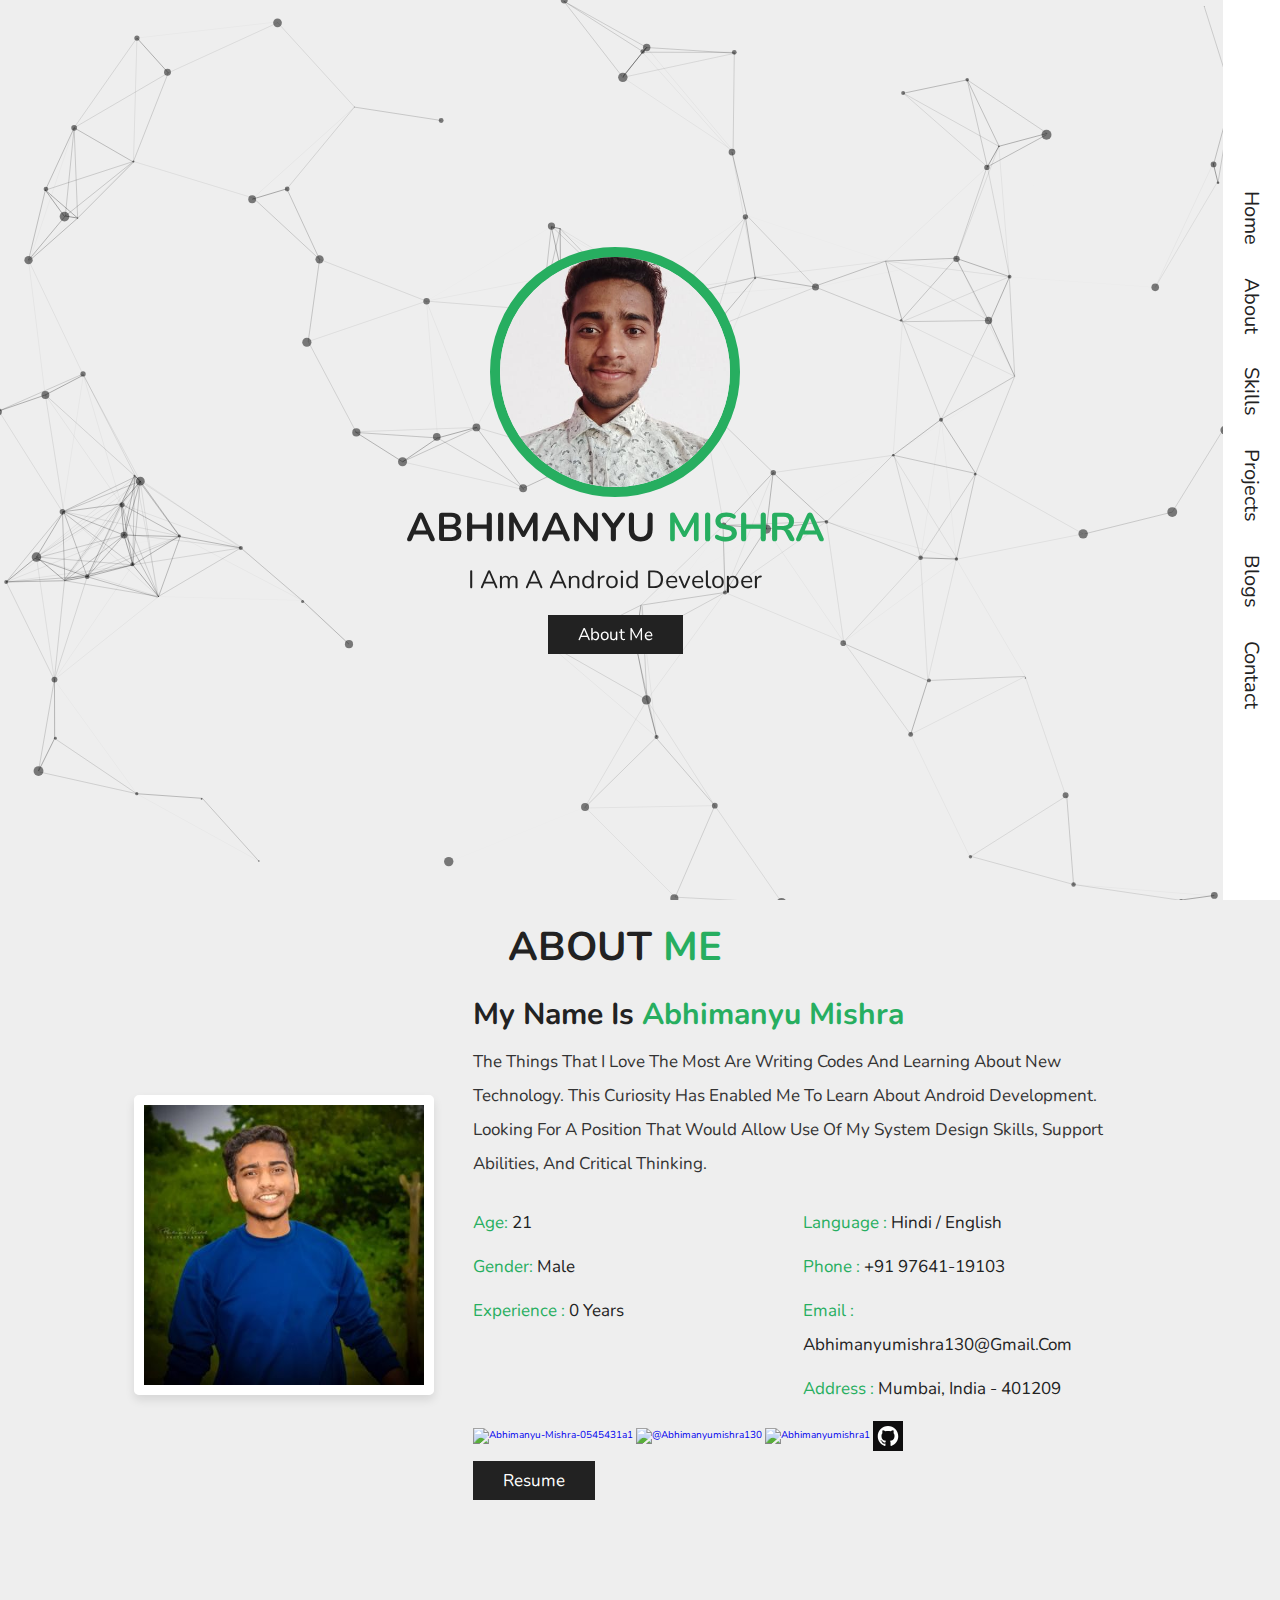
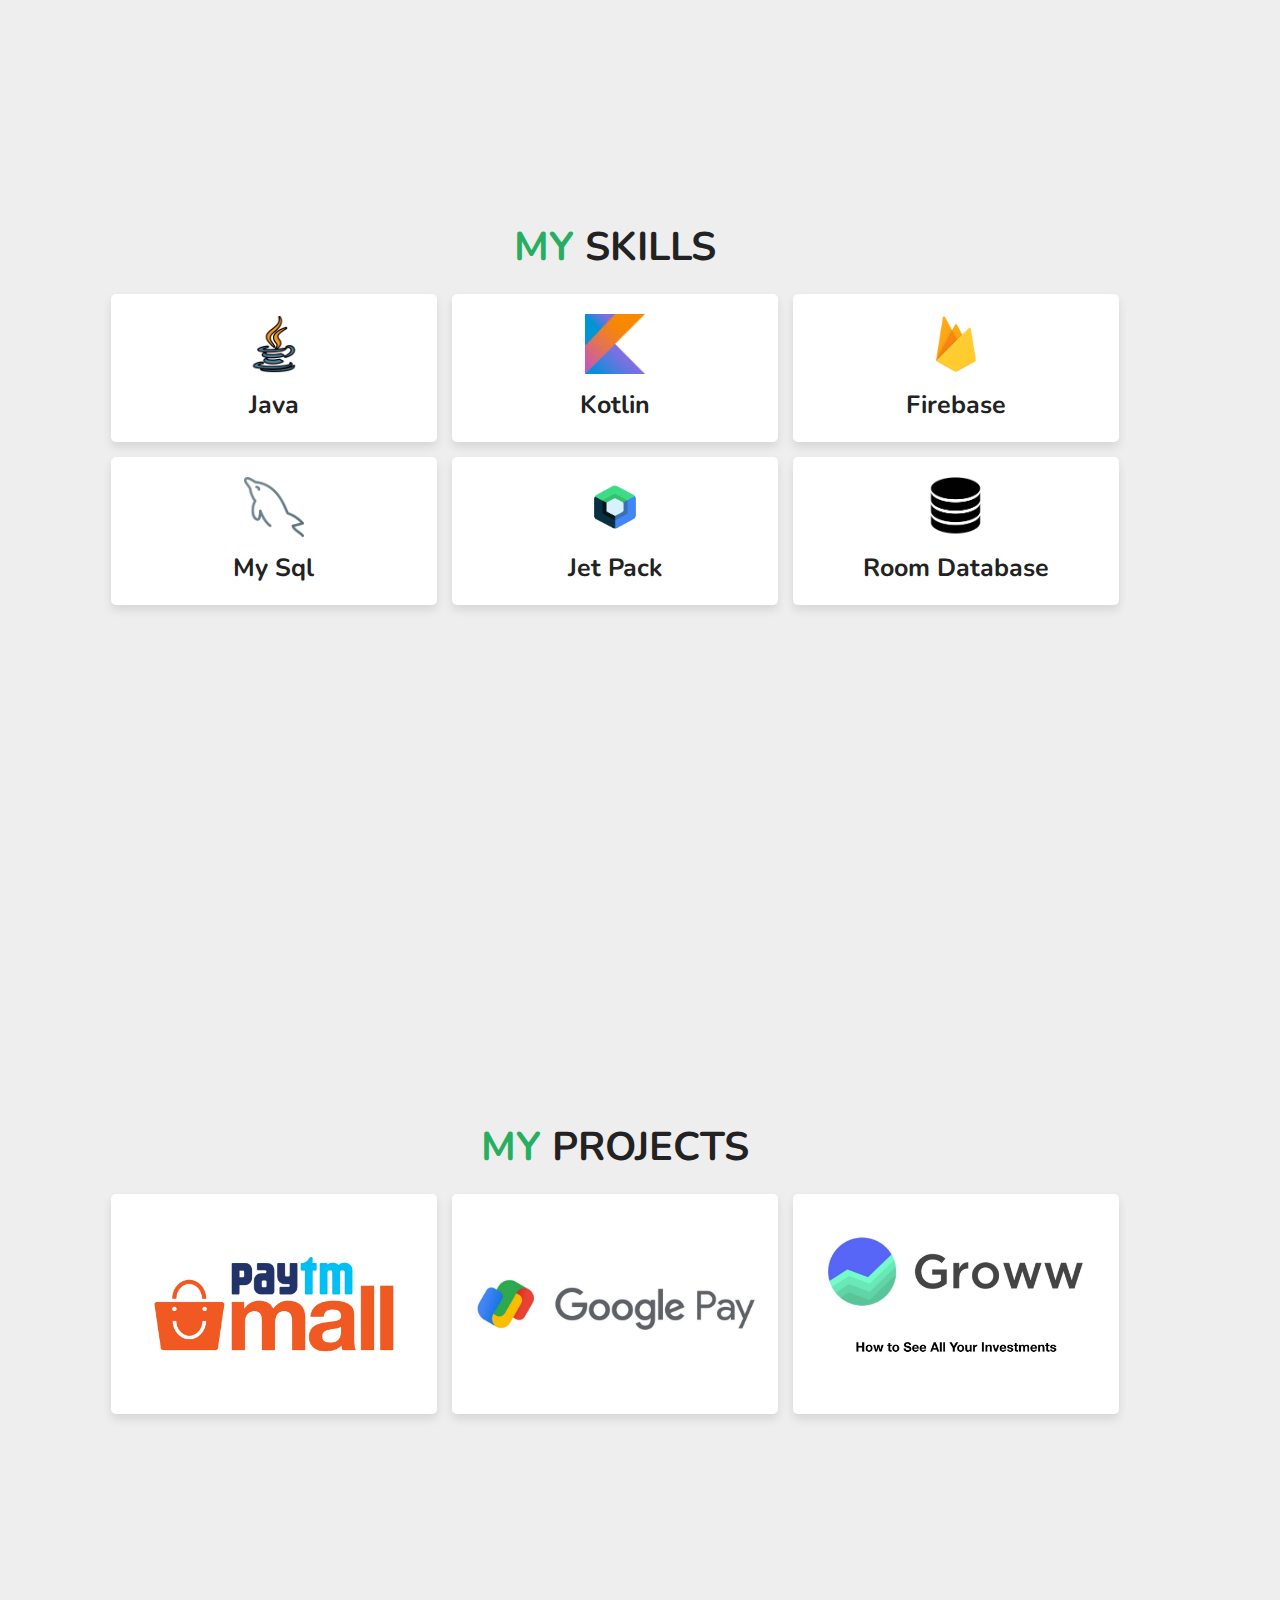
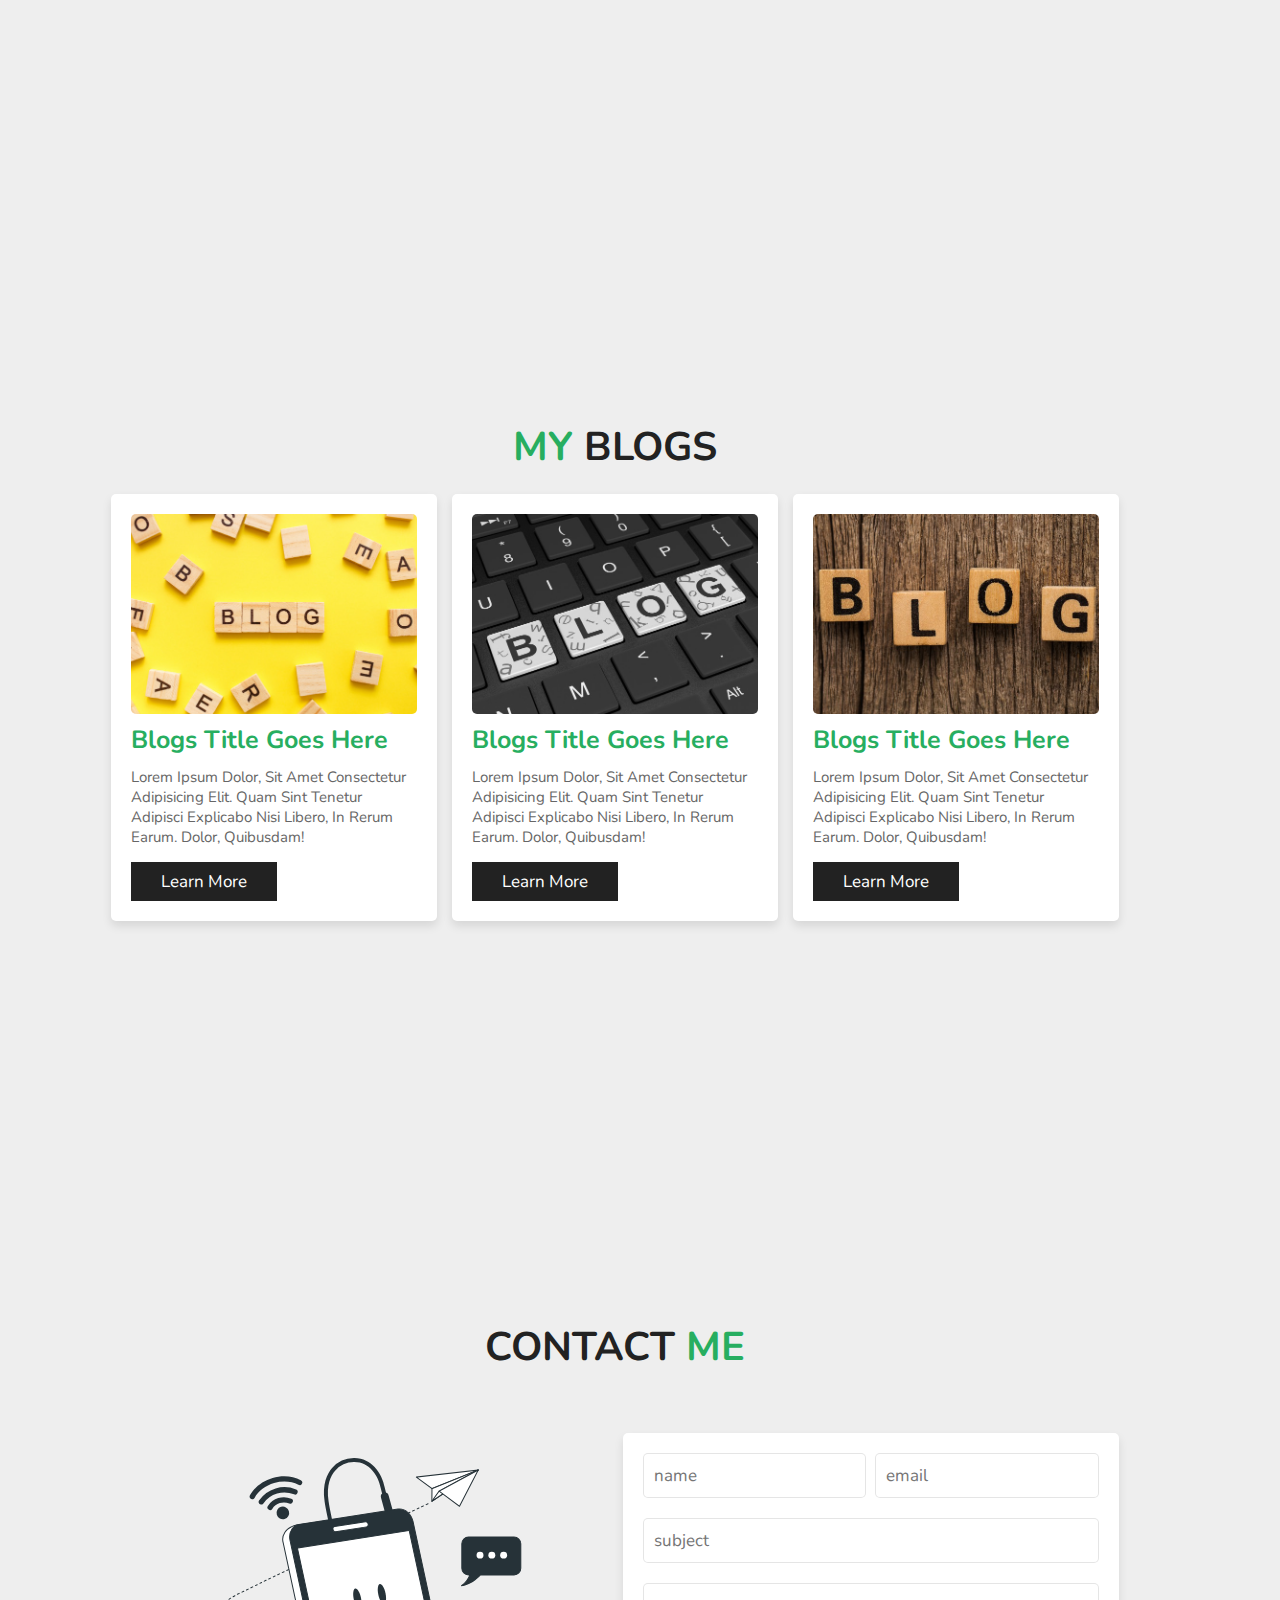
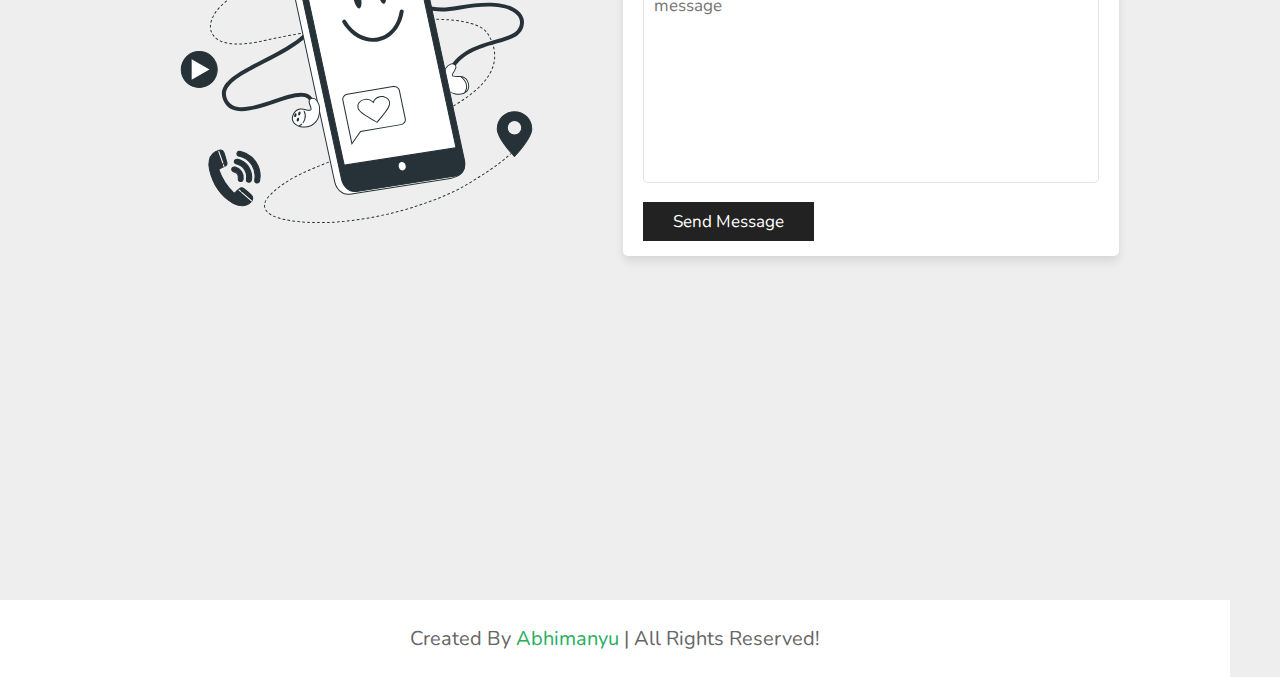
==== index.html @ cfa94b51 "portfolio" ====
<!DOCTYPE html>
<html lang="en">
<head>
    <meta charset="UTF-8">
    <meta http-equiv="X-UA-Compatible" content="IE=edge">
    <meta name="viewport" content="width=device-width, initial-scale=1.0">
    <title>Abhimanyu Portfolio</title>

    <!-- font awesome cdn link  -->
    <link rel="stylesheet" href="https://cdnjs.cloudflare.com/ajax/libs/font-awesome/5.15.3/css/all.min.css">

    <!-- custom css file link  -->
    <link rel="stylesheet" href="style.css">

</head>
<body>

<!-- header section starts  -->

<header>

    <div id="menu-bars" class="fas fa-bars"></div>

    <nav class="navbar">
        <a href="#home">home</a>
        <a href="#about">about</a>
        <a href="#services">Skills</a>
        <a href="#portfolio">Projects</a>
        <a href="#blogs">blogs</a>
        <a href="#contact">contact</a>
    </nav>

</header>

<!-- header section ends -->

<!-- home section starts  -->

<section class="home" id="home">

    <div id="particles-js"></div>

    <div class="content">
        <img class="tilt" src="images/home-pic.png" alt="">
        <h3> Abhimanyu <span>Mishra</span> </h3>
        <p> i am a <span class="typing-text"> Android developer </span></p>
        <a href="#about" class="btn">about me</a>
    </div>
</section>


<!-- home section ends -->

<!-- about section starts  -->

<section class="about" id="about">

    <h1 class="heading"> about <span>me</span> </h1>

    <div class="row">

        <div class="image">
            <img class="tilt" src="images/about-pic.jpg" alt="">
        </div>

        <div class="content">
            <h3> my name is <span> Abhimanyu Mishra </span> </h3>
            <p class="info">The things that I love the most are writing codes and learning about new technology. This curiosity has enabled me to learn about  Android development. Looking for a position that would allow use of my system design skills, support abilities, and critical thinking.</p>
            <div class="box-container">
                <div class="box">
                    <p> <span> age: </span> 21 </p>
                    <p> <span> gender: </span> male </p>
                    <p> <span> experience  : </span> 0 years </p>
<!--                    <p> <span> freelance : </span> available </p>-->
                </div>
                <div class="box">
                    <p> <span> language : </span> hindi / english </p>
                    <p> <span> phone : </span> +91 97641-19103 </p>
                    <p> <span> email : </span> abhimanyumishra130@gmail.com </p>
                    <p> <span> address : </span> mumbai, india - 401209 </p>
                </div>
            </div>
            <div>
                <p class="box1" >
                    <a href="https://linkedin.com/in/abhimanyu-mishra-0545431a1" target="_blank"><img align="center" src="https://cdn.jsdelivr.net/npm/simple-icons@3.0.1/icons/linkedin.svg" alt="abhimanyu-mishra-0545431a1" height="30" width="40" /></a>
                    <a href="https://medium.com/@abhimanyumishra130" target="_blank"><img align="center" src="https://cdn.jsdelivr.net/npm/simple-icons@3.0.1/icons/medium.svg" alt="@abhimanyumishra130" height="30" width="40" /></a>
                    <a href="https://www.hackerrank.com/abhimanyumishra1" target="_blank"><img align="center" src="https://img.shields.io/badge/-Hackerrank-2EC866?style=for-the-badge&logo=HackerRank&logoColor=white" alt="abhimanyumishra1" height="30" width="130" /></a>
                    <a href="https://github.com/abhimanyumishra130" target="_blank"><img align="center" src="images/git_hub.svg" alt="abhimanyumishra130" height="30" width="30" /></a>

                </p>
            </div>
            <a href="https://drive.google.com/file/d/1Ak3bJ5wWQa6DeKIKv5elKtomCdgfwp_6/view?usp=sharing" class="btn" target="_blank">resume</a>
        </div>

    </div>

</section>

<!-- about section ends -->

<!-- services section starts  -->

<section class="services" id="services">

    <h1 class="heading"> <span> my </span> skills </h1>

    <div class="box-container">

        <div class="box tilt">
            <img src="images/java.png" height="60" width="60">
            <h3>Java</h3>
        </div>

        <div class="box tilt">
            <img src="images/kotlin.png" height="60" width="60">
            <h3>kotlin</h3>
        </div>

        <div class="box tilt">
            <img src="images/fire_base.png" height="60" width="60">
            <h3>firebase</h3>
        </div>

        <div class="box tilt">
            <img src="images/mysql.png" height="60" width="60">
            <h3>my sql</h3>
        </div>

        <div class="box tilt">
            <img src="images/jet_pack.png" height="60" width="60">
            <h3>jet pack</h3>
        </div>
        <div class="box tilt">
            <img src="images/room.png" height="60" width="60">
            <h3>Room database</h3>
        </div>
    </div>

</section>

<!-- services section ends -->

<!-- portfolio section starts  -->

<section class="portfolio" id="portfolio">

    <h1 class="heading"> <span> my </span> projects </h1>

    <div class="box-container">

        <div class="box tilt">
            <img src="images/paytmmall_logo.jpg" alt="">
            <div class="content">
                <a href="https://github.com/abhimanyumishra130/Paytm-Mall/tree/main" target="_blank" class="btn">learn more</a>
            </div>
        </div>

        <div class="box tilt">
            <img src="images/Gpay_logo.jpg" alt="">
            <div class="content">
                <a href="https://github.com/sainath-AI/GooglePay" target="_blank" class="btn">learn more</a>
            </div>
        </div>

        <div class="box tilt">
            <img src="images/Grow_logo.jpg" alt="">
            <div class="content">
                <a href="https://github.com/chekeAditya/Grow-Application/tree/main" target="_blank" class="btn">learn more</a>
            </div>
        </div>


    </div>

</section>

<!-- portfolio section ends -->

<!-- blogs section starts  -->

<section class="blogs" id="blogs">

    <h1 class="heading"> <span> my </span> blogs </h1>

    <div class="box-container">

        <div class="box tilt">
            <img src="images/blog-img-1.jpg" alt="">
            <h3> blogs title goes here </h3>
            <p>Lorem ipsum dolor, sit amet consectetur adipisicing elit. Quam sint tenetur adipisci explicabo nisi libero, in rerum earum. Dolor, quibusdam!</p>
            <a href="#" class="btn">learn more</a>
        </div>

        <div class="box tilt">
            <img src="images/blog-img-2.jpg" alt="">
            <h3> blogs title goes here </h3>
            <p>Lorem ipsum dolor, sit amet consectetur adipisicing elit. Quam sint tenetur adipisci explicabo nisi libero, in rerum earum. Dolor, quibusdam!</p>
            <a href="#" class="btn">learn more</a>
        </div>

        <div class="box tilt">
            <img src="images/blog-img-3.jpg" alt="">
            <h3> blogs title goes here </h3>
            <p>Lorem ipsum dolor, sit amet consectetur adipisicing elit. Quam sint tenetur adipisci explicabo nisi libero, in rerum earum. Dolor, quibusdam!</p>
            <a href="#" class="btn">Learn more</a>
        </div>

    </div>

</section>

<!-- blogs section ends -->

<!-- contact section starts  -->

<section class="contact" id="contact">

    <h1 class="heading"> contact <span> me </span> </h1>

    <div class="row">

        <div class="image">
            <img class="tilt" src="images/contact-img.svg" alt="">
        </div>

        <form action="https://formspree.io/f/xwkyekak" method="post">

            <div class="inputBox">
                <input type="text" placeholder="name">
                <input type="email" placeholder="email">
            </div>

            <input type="text" placeholder="subject" class="box">

            <textarea placeholder="message" name="" id="" cols="30" rows="10"></textarea>

            <input type="submit" class="btn" value="send message">

        </form>

    </div>

</section>

<!-- contact section ends -->

<!-- footer section  -->

<div class="footer"><p>created by <span>Abhimanyu </span>| all rights reserved!  </p>


</div>














<!-- javascript part  -->

<!-- typed.js link  -->
<script src="https://cdnjs.cloudflare.com/ajax/libs/typed.js/2.0.12/typed.min.js"></script>

<!-- particles.js links  -->
<script src="particles.min.js"></script>
<script src="app.js"></script>

<!-- vanilla-tilt.js link  -->
<script src="https://cdnjs.cloudflare.com/ajax/libs/vanilla-tilt/1.7.0/vanilla-tilt.min.js"></script>

<script>

let menu = document.querySelector('#menu-bars');
let header = document.querySelector('header');

menu.onclick = () =>{
    menu.classList.toggle('fa-times');
    header.classList.toggle('active');
}

window.onscroll = () =>{
    menu.classList.remove('fa-times');
    header.classList.remove('active');
};

var typed = new Typed('.typing-text', {
    strings : ['Android developer', 'Android developer','Android developer'],
    loop : true,
    typeSpeed : 150
});

VanillaTilt.init(document.querySelectorAll('.tilt'),{
    max:25
});

</script>

</body>
</html>
---- style.css ----
@import url('https://fonts.googleapis.com/css2?family=Nunito:wght@200;300;400;600;700&display=swap');

:root{
    --green:#27ae60;
}

*{
    font-family: 'Nunito', sans-serif;
    margin:0; padding:0;
    box-sizing: border-box;
    outline: none; border:none;
    text-decoration: none;
    text-transform: capitalize;
    transition: all .2s linear;
}

html{
    font-size: 62.5%;
    overflow-x: hidden;
    scroll-behavior: smooth;
}

html::-webkit-scrollbar{
    width:.7rem;
}

html::-webkit-scrollbar-track{
    background:#fff;
}

html::-webkit-scrollbar-thumb{
    background:var(--green);
}

body{
    background:#eee;
    padding-right: 5rem;
}

section{
    padding:2rem 9%;
    min-height: 100vh;
}

.heading{
    text-align: center;
    padding-bottom: 2rem;
    font-size: 4rem;
    text-transform: uppercase;
    color:#222;
}

.heading span{
    text-transform: uppercase;
    color:var(--green);
}

.btn{
    display: inline-block;
    margin-top: 1rem;
    padding:.8rem 3rem;
    background:#222;
    color:#fff;
    font-size: 1.7rem;
    cursor: pointer;
}

.btn:hover{
    background:var(--green);
    letter-spacing: .2rem;
}

header{
    position: fixed;
    top:0; right:0;
    min-height: 100vh;
    display: inline-flex;
    align-items: center;
    justify-content: center;
    background:#fff;
    z-index: 1000;
}

header .navbar{
    writing-mode: vertical-lr;
    padding:1.5rem;
}

header .navbar a{
    padding:1.5rem;
    font-size: 2rem;
    color:#222;
}

header .navbar a:hover{
    color:var(--green);
}

#menu-bars{
    position: fixed;
    z-index: 10000;
    top:1rem; left:1rem;
    padding:1rem 1.5rem;
    border-radius: .5rem;
    color:#fff;
    background: var(--green);
    cursor: pointer;
    font-size: 3rem;
    display: none;
}

.home{
    display: flex;
    align-items: center;
    justify-content: center;
    position: relative;
}

.home #particles-js{
    position: absolute;
    top:0; left:0;
    height:100%;
    width:100%;
}

.home::before{
    content: '';
    position: absolute;
    top:0; left:0;
    height:100%;
    width:100%;
}

.home .content{
    text-align: center;
    position: relative;
    z-index: 1;
}

.home .content img{
    height: 25rem;
    width:25rem;
    border-radius: 50%;
    object-fit: cover;
    border:1rem solid var(--green);
    
}

.home .content h3{
    font-size: 4rem;
    color:#222;
    text-transform: uppercase;
}

.home .content h3 span{
    color:var(--green);
    text-transform: uppercase;
}

.home .content p{
    color:#222;
    font-size: 2.5rem;
    line-height: 2;
}

.about .row{
    display: flex;
    flex-wrap: wrap;
    gap:1.5rem;
    align-items: center;
}

.about .row .image{
    text-align: center;
    flex:1 1 25rem;
}

.about .row .image img{
    width:30rem;
    border-radius: .5rem;
    border:1rem solid #fff;
    box-shadow: 0 .5rem 1rem rgba(0,0,0,.1);
}

.about .row .content{
    flex:1 1 55rem;
}

.about .row .content h3{
    color:#222;
    font-size: 3rem;
}

.about .row .content h3 span{
    color:var(--green);
}

.about .row .content .info{
    color:#333;
    font-size: 1.7rem;
    padding:1rem 0;
    line-height: 2;
}

.about .row .content .box-container{
    display: flex;
    flex-wrap: wrap;
    gap:1.5rem;
    padding:1rem 0;
}

.about .row .content .box-container .box{
    flex:1 1 20rem;
}

.about .row .content .box-container .box p{
    font-size: 1.7rem;
    color:#222;
    padding:.5rem 0;
    line-height: 2;
}

.about .row .content .box-container .box p span{
    color:var(--green);
}

.services .box-container{
    display: flex;
    flex-wrap: wrap;
    gap:1.5rem;
}

.services .box-container .box{
    flex:1 1 30rem;
    border-radius: .5rem;
    background:#fff;
    box-shadow: 0 .5rem 1rem rgba(0,0,0,.1);
    padding:2rem;
    text-align: center;
}

.services .box-container .box i{
    color:var(--green);
    font-size: 5rem;
    padding:1rem 0;
}

.services .box-container .box h3{
    color:#222;
    font-size: 2.5rem;
    padding-top:1rem;
}

.services .box-container .box p{
    color:#333;
    font-size:1.5rem;
    padding:1rem 0;
    line-height: 1.7;
}

.portfolio .box-container{
    display: flex;
    flex-wrap: wrap;
    gap:1.5rem;
}

.portfolio .box-container .box{
    flex:1 1 30rem;
    border-radius: .5rem;
    border:1rem solid #fff;
    box-shadow: 0 .5rem 1rem rgba(0,0,0,.1);
    position: relative;
    overflow:hidden;
    height:22rem;
}

.portfolio .box-container .box img{
    height: 100%;
    width:100%;
    object-fit: cover;
}

.portfolio .box-container .box .content{
    height: 100%;
    width:100%;
    position: absolute;
    top:0; left:-100%;
    background:#fff9;
    display: flex;
    align-items: center;
    justify-content: center;
}

.portfolio .box-container .box:hover .content{
    left:0;
}

.blogs .box-container{
    display: flex;
    flex-wrap: wrap;
    gap:1.5rem;
}

.blogs .box-container .box{
    flex: 1 1 30rem;
    border-radius: .5rem;
    background:#fff;
    box-shadow: 0 .5rem 1rem rgba(0,0,0,.1);
    padding:2rem;
}

.blogs .box-container .box img{
    height:20rem;
    width:100%;
    border-radius: .5rem;
    object-fit: cover;
}

.blogs .box-container .box h3{
    color:var(--green);
    font-size: 2.5rem;
    padding:.5rem 0;
}

.blogs .box-container .box p{
    color:#666;
    font-size: 1.5rem;
    padding:.5rem 0;
}

.contact .row{
    display:flex;
    align-items: center;
    flex-wrap: wrap;
    gap:1.5rem;
}

.contact .row .image{
    flex:1 1 40rem;
}

.contact .row .image img{
    width: 100%;
}

.contact .row form{
    flex:1 1 40rem;
    padding:1rem 2rem;
    box-shadow: 0 .5rem 1rem rgba(0,0,0,.1);
    border-radius: .5rem;
    background:#fff;
}

.contact .row form .inputBox{
    display: flex;
    justify-content: space-between;
    flex-wrap: wrap;
}

.contact .row form .inputBox input,
.contact .row form .box,
.contact .row form textarea{
    width:100%;
    border-radius: .5rem;
    font-size: 1.7rem;
    color:#333;
    padding:1rem;
    margin:1rem 0;
    border:.1rem solid rgba(0,0,0,.1);
    text-transform: none;
}

.contact .row form .inputBox input:focus,
.contact .row form .box:focus,
.contact .row form textarea:focus{
    border-color: var(--green);
}

.contact .row form .inputBox input{
    width:49%;
}

.contact .row form textarea{
    height:20rem;
    resize: none;
}

.contact .row form .btn{
    margin:.5rem 0;
}

.footer{
    padding:2.5rem;
    font-size: 2rem;
    color:#666;
    background:#fff;
    text-align: center;
}

.footer span{
    color:var(--green);
}












/* media queries  */
@media (max-width:991px){

    html{
        font-size: 55%;
    }

    body{
        padding-right: 0;
    }
    
    section{
        padding:2rem;
    }

    header{
        width:100%;
        left:-120%;
    }

    header.active{
        left:0%;
    }

    #menu-bars{
        display: initial;
    }

    header .navbar{
        writing-mode: horizontal-tb;
    }

    header .navbar a{
        display: block;
        font-size: 3rem;
    }

}

@media (max-width:450px){

    html{
        font-size: 50%;
    }

    .heading{
        font-size: 4rem;
    }

    .contact .row form .inputBox input{
        width:100%;
    }

}
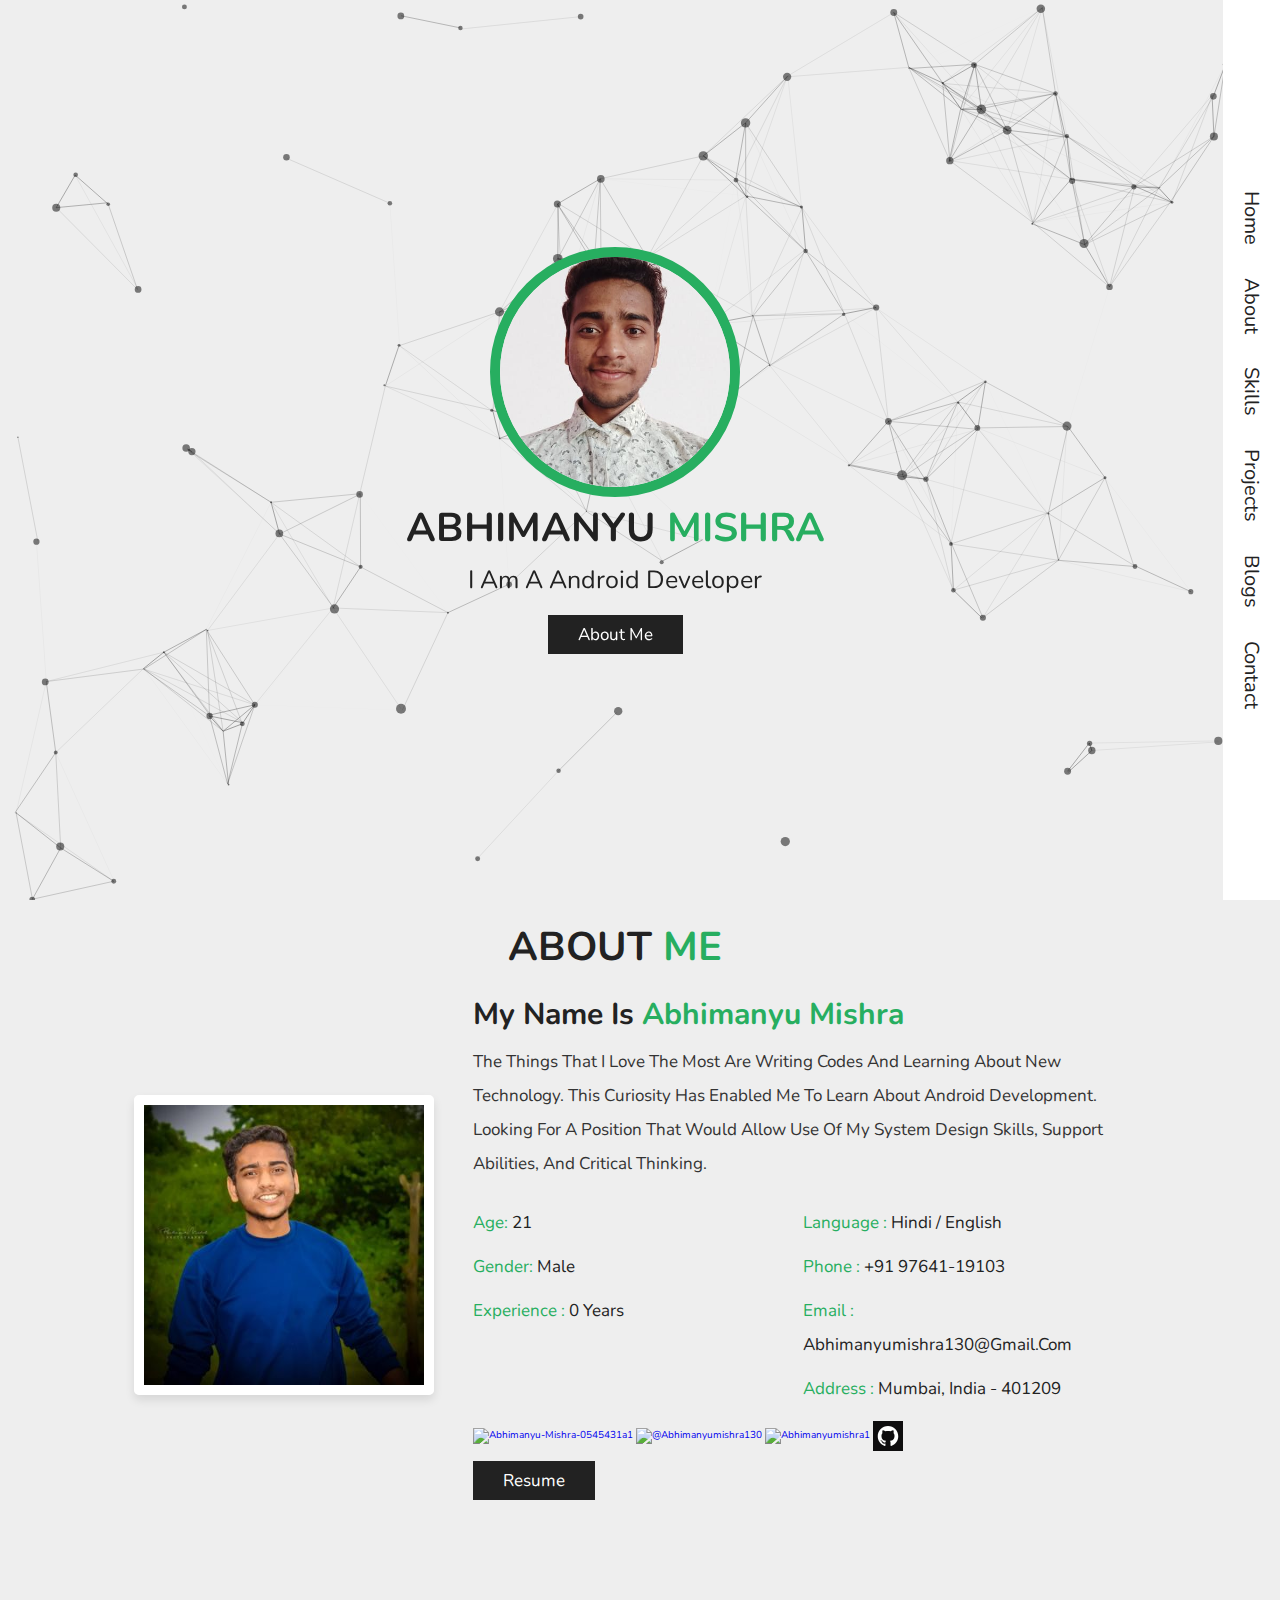
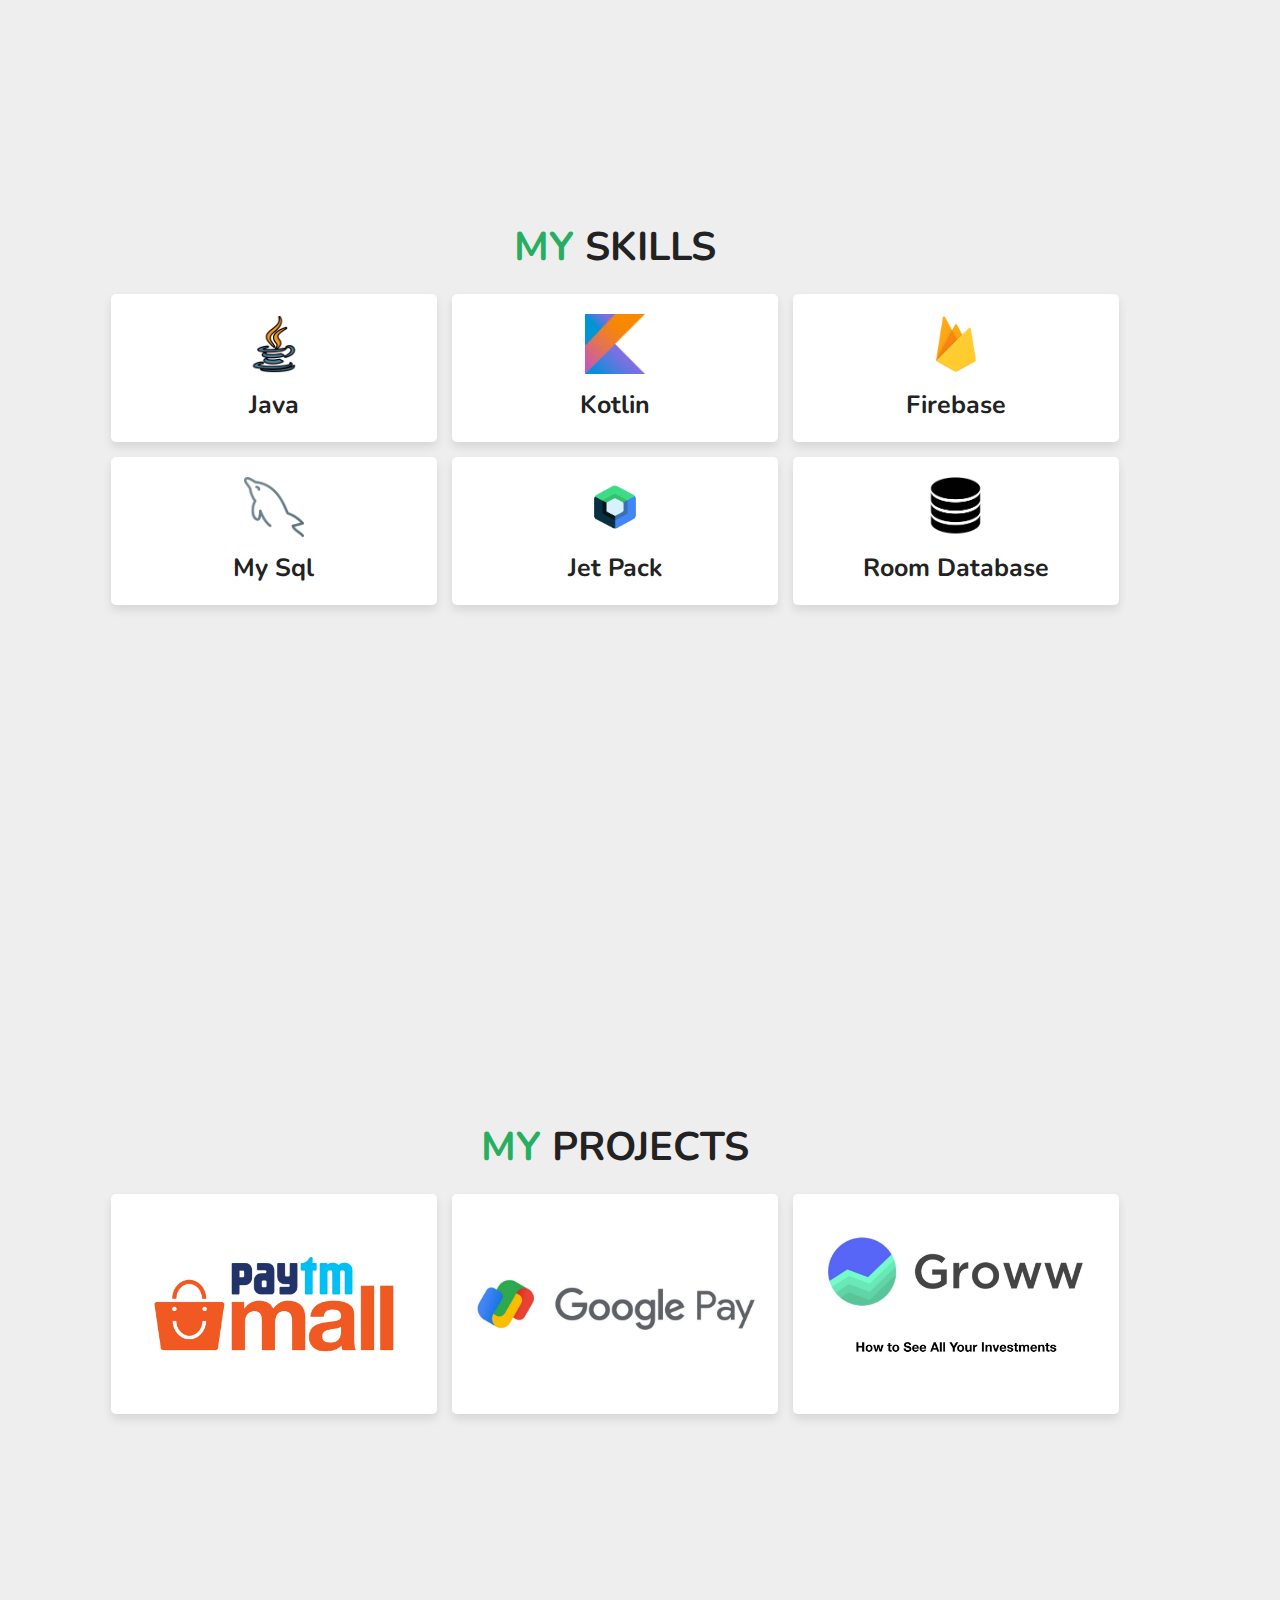
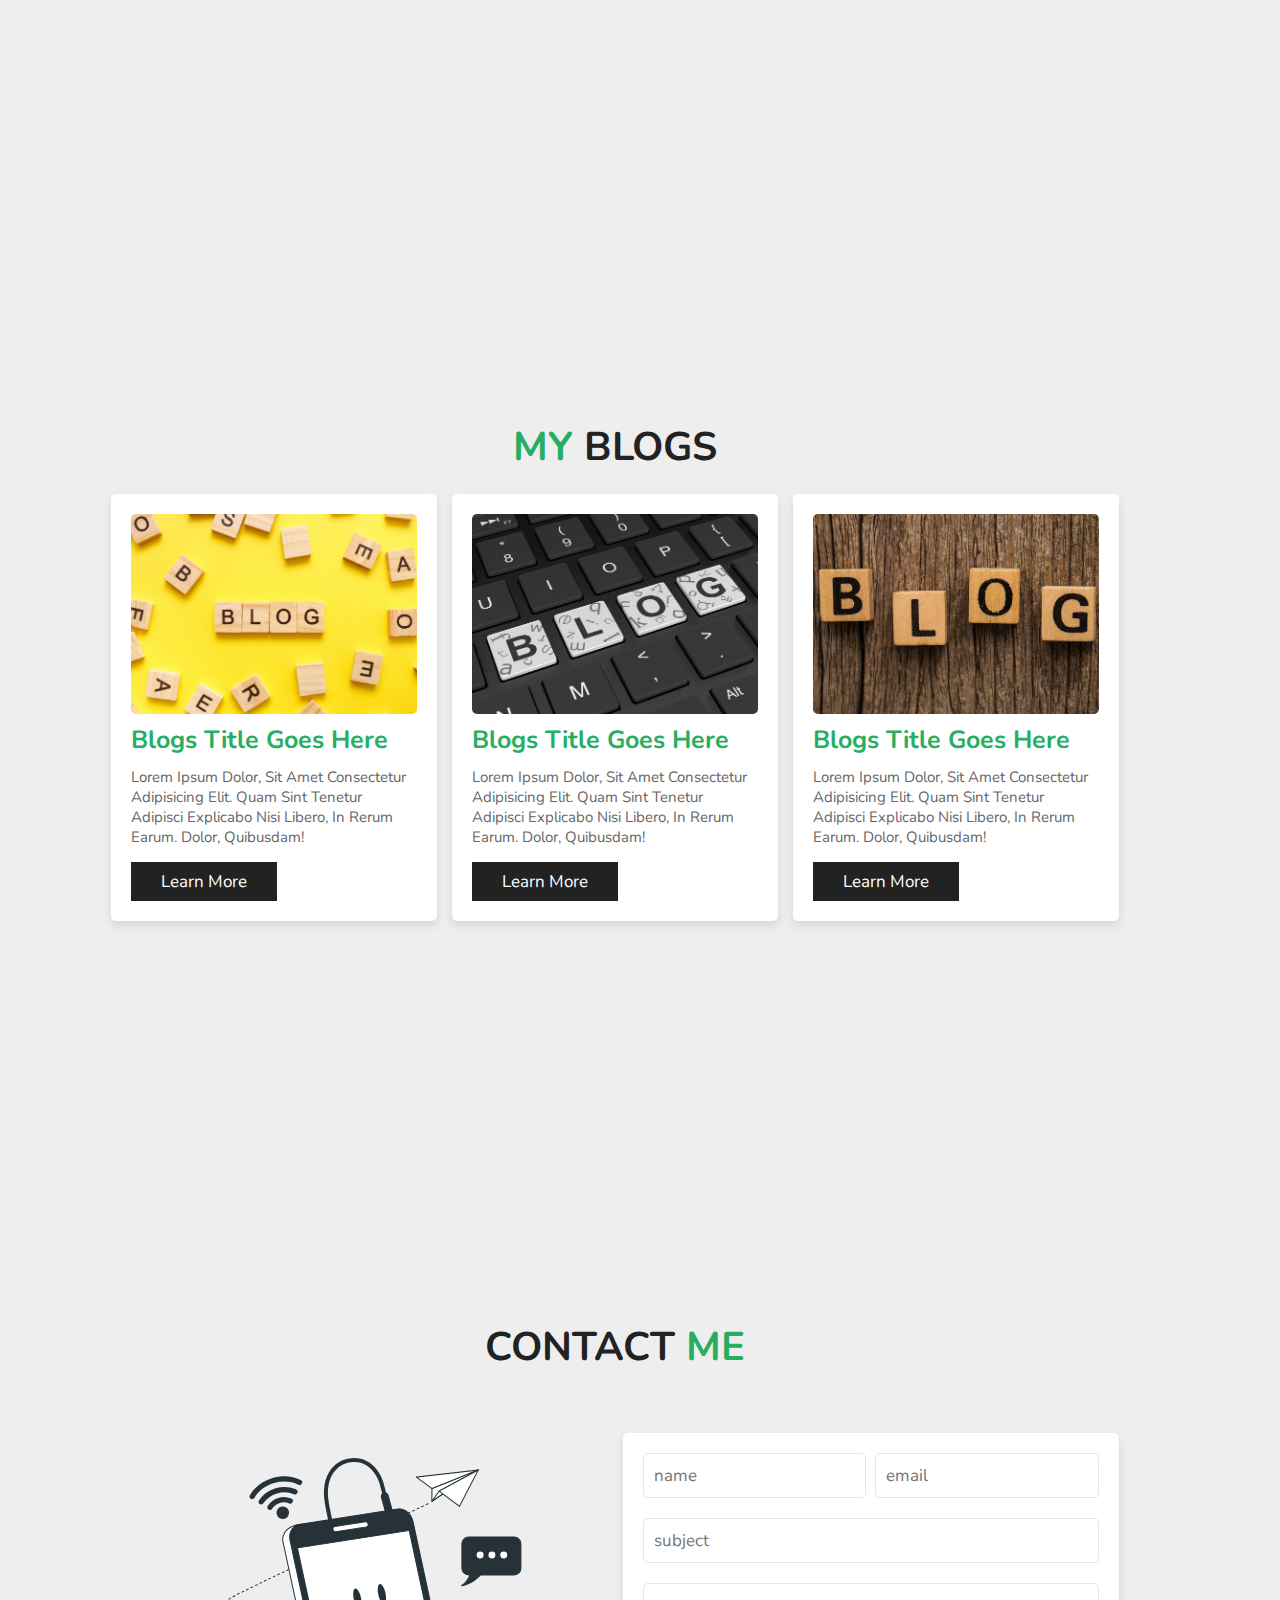
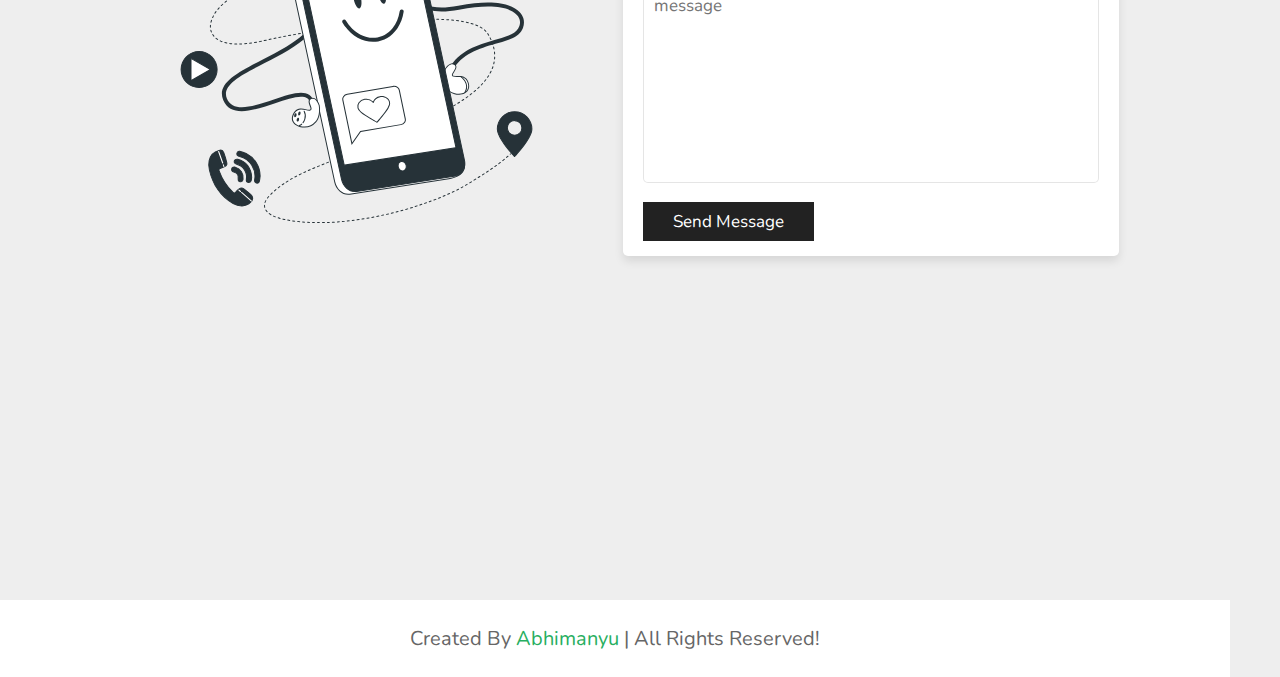
==== commit 6e927af2: "portfolio" ====
--- a/index.html
+++ b/index.html
@@ -227,12 +227,12 @@
 
             <div class="inputBox">
                 <input type="text" placeholder="name">
-                <input type="email" placeholder="email">
+                <input type="email" placeholder="email" name="_replyto">
             </div>
 
             <input type="text" placeholder="subject" class="box">
 
-            <textarea placeholder="message" name="" id="" cols="30" rows="10"></textarea>
+            <textarea placeholder="message" name="message" id="" cols="30" rows="10"></textarea>
 
             <input type="submit" class="btn" value="send message">
 
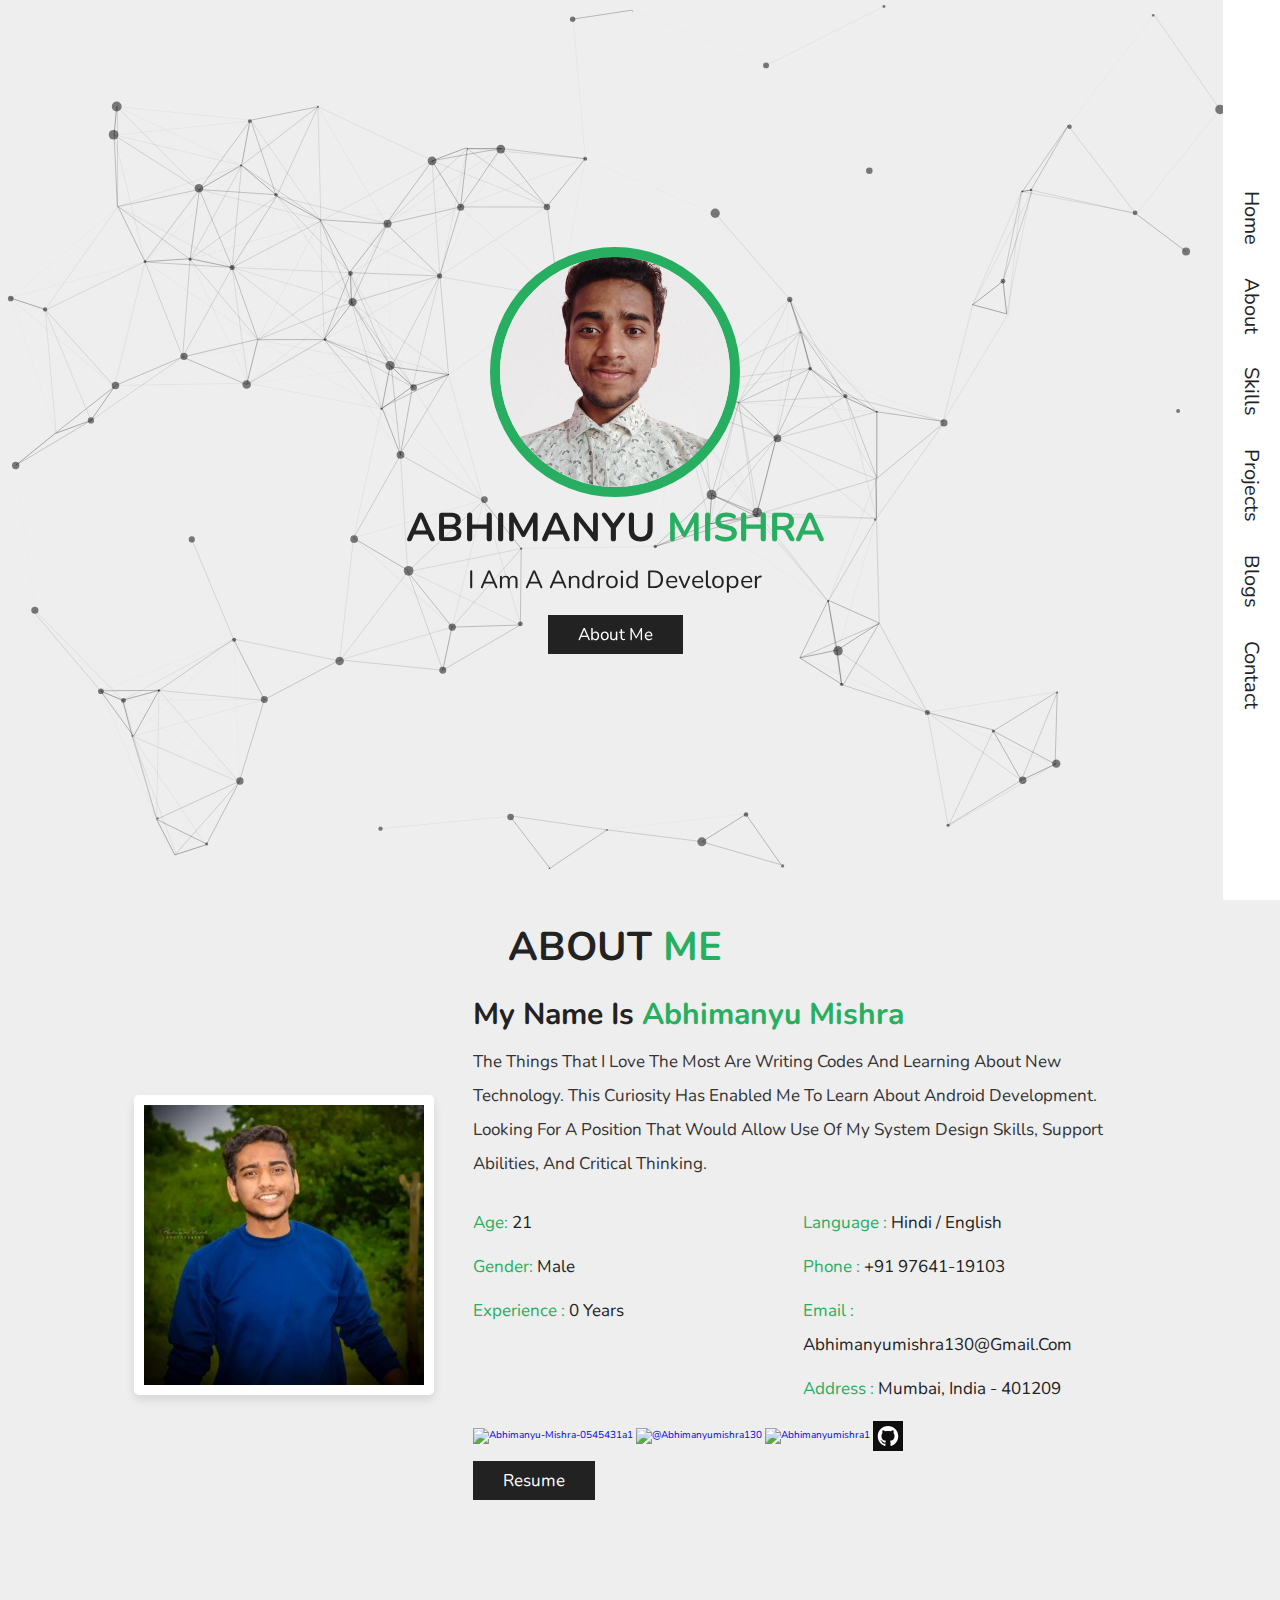
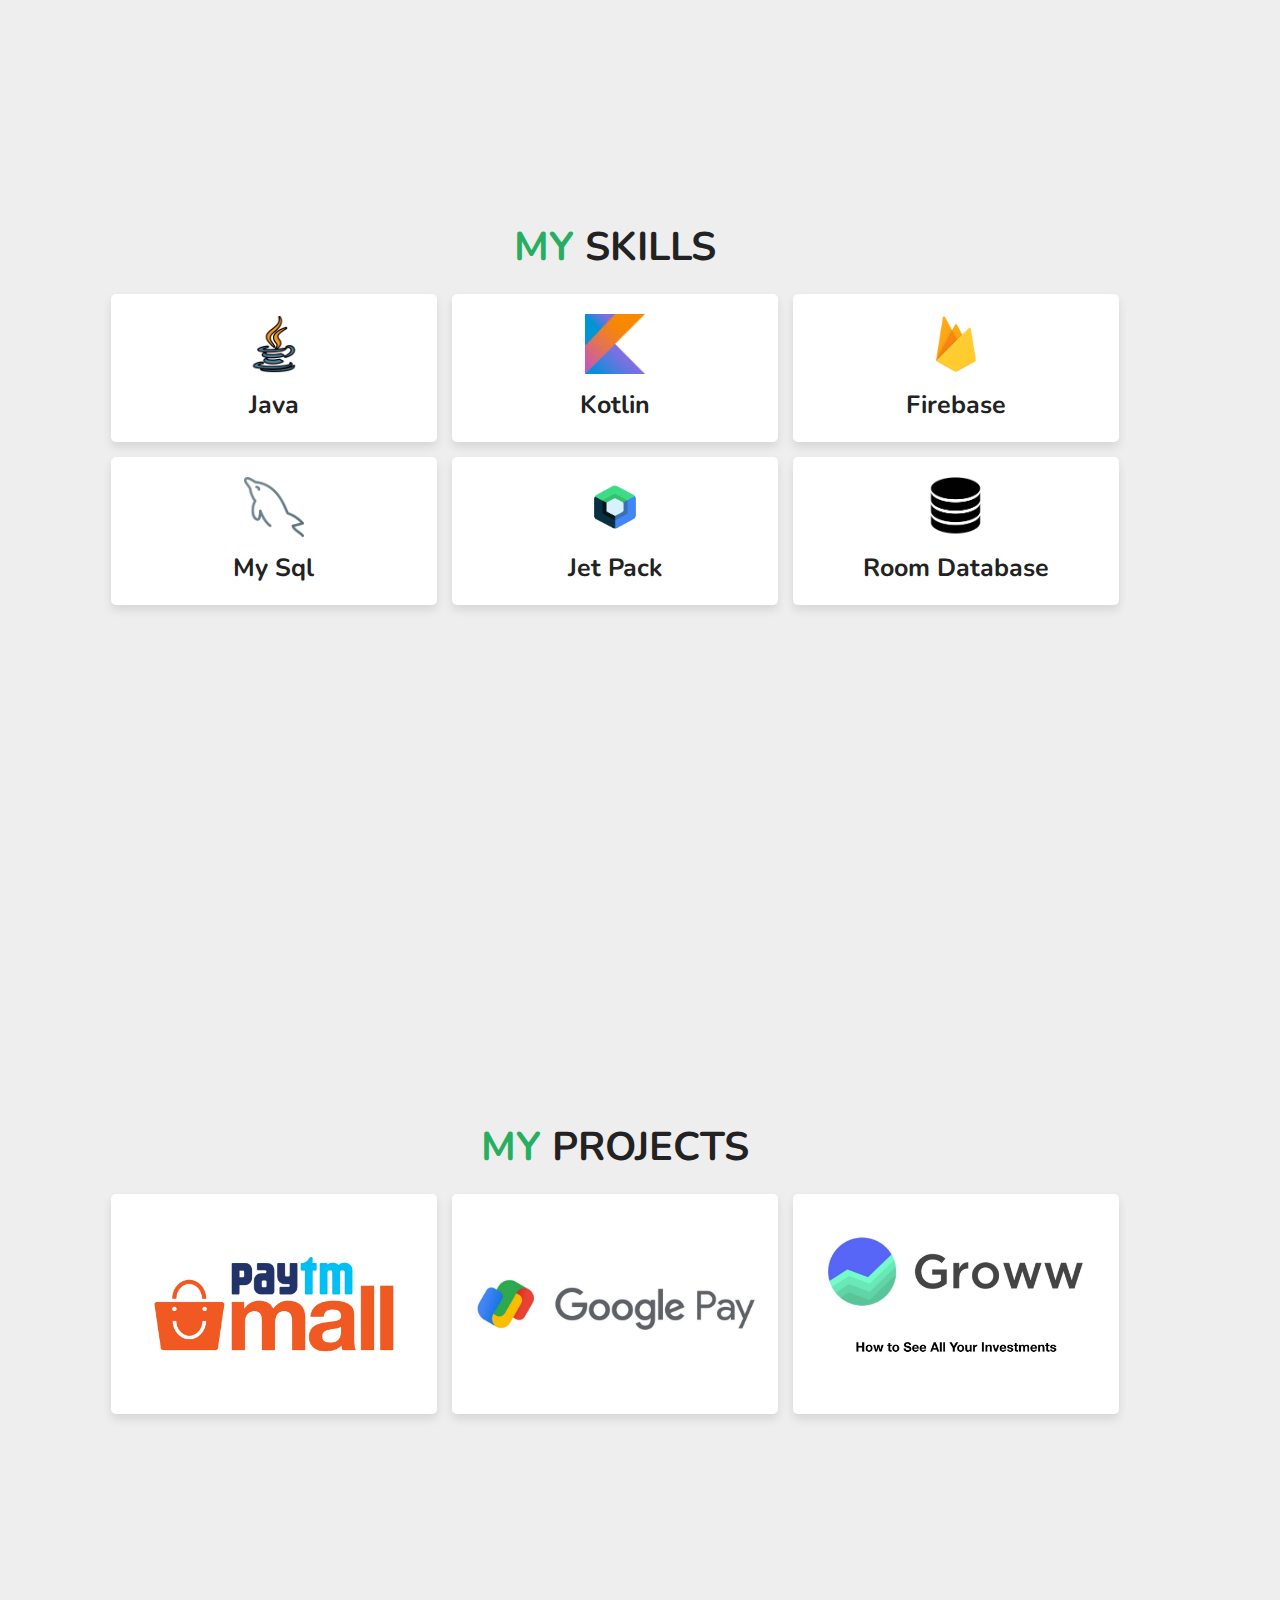
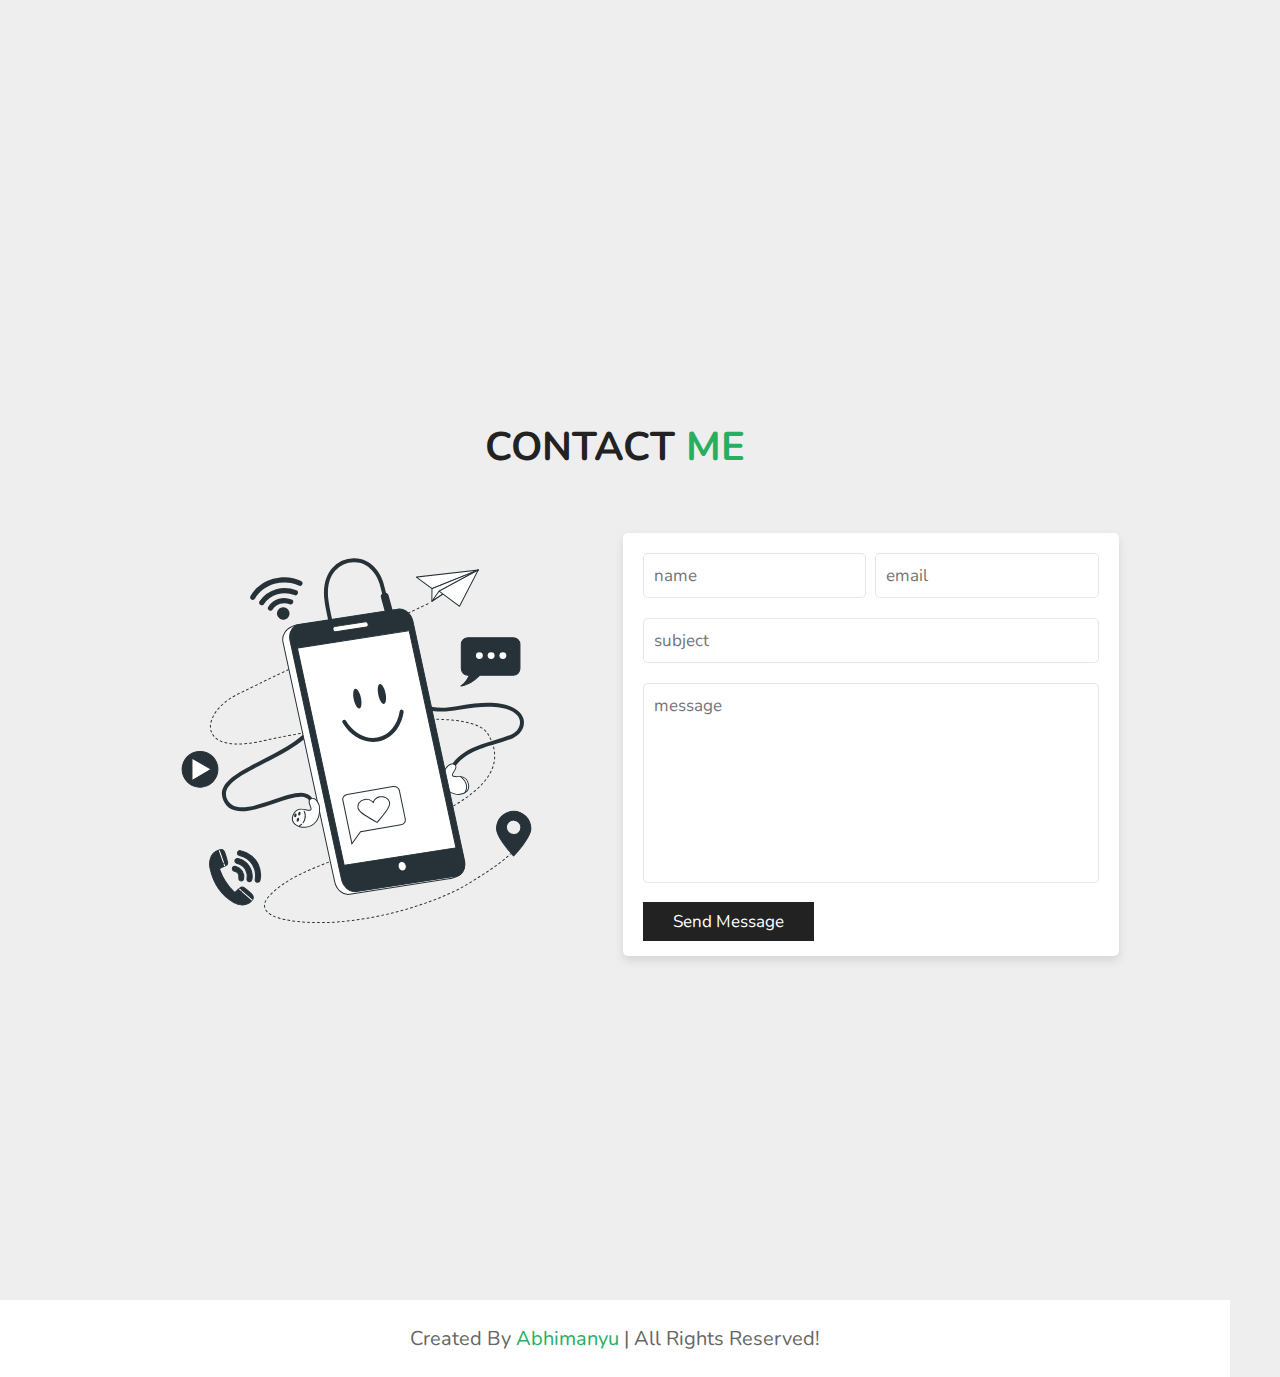
==== commit a3b74370: "portfolio" ====
--- a/index.html
+++ b/index.html
@@ -178,36 +178,36 @@
 
 <!-- blogs section starts  -->
 
-<section class="blogs" id="blogs">
-
-    <h1 class="heading"> <span> my </span> blogs </h1>
-
-    <div class="box-container">
-
-        <div class="box tilt">
-            <img src="images/blog-img-1.jpg" alt="">
-            <h3> blogs title goes here </h3>
-            <p>Lorem ipsum dolor, sit amet consectetur adipisicing elit. Quam sint tenetur adipisci explicabo nisi libero, in rerum earum. Dolor, quibusdam!</p>
-            <a href="#" class="btn">learn more</a>
-        </div>
-
-        <div class="box tilt">
-            <img src="images/blog-img-2.jpg" alt="">
-            <h3> blogs title goes here </h3>
-            <p>Lorem ipsum dolor, sit amet consectetur adipisicing elit. Quam sint tenetur adipisci explicabo nisi libero, in rerum earum. Dolor, quibusdam!</p>
-            <a href="#" class="btn">learn more</a>
-        </div>
-
-        <div class="box tilt">
-            <img src="images/blog-img-3.jpg" alt="">
-            <h3> blogs title goes here </h3>
-            <p>Lorem ipsum dolor, sit amet consectetur adipisicing elit. Quam sint tenetur adipisci explicabo nisi libero, in rerum earum. Dolor, quibusdam!</p>
-            <a href="#" class="btn">Learn more</a>
-        </div>
-
-    </div>
-
-</section>
+<!--<section class="blogs" id="blogs">-->
+
+<!--    <h1 class="heading"> <span> my </span> blogs </h1>-->
+
+<!--    <div class="box-container">-->
+
+<!--        <div class="box tilt">-->
+<!--            <img src="images/blog-img-1.jpg" alt="">-->
+<!--            <h3> blogs title goes here </h3>-->
+<!--            <p>Lorem ipsum dolor, sit amet consectetur adipisicing elit. Quam sint tenetur adipisci explicabo nisi libero, in rerum earum. Dolor, quibusdam!</p>-->
+<!--            <a href="#" class="btn">learn more</a>-->
+<!--        </div>-->
+
+<!--        <div class="box tilt">-->
+<!--            <img src="images/blog-img-2.jpg" alt="">-->
+<!--            <h3> blogs title goes here </h3>-->
+<!--            <p>Lorem ipsum dolor, sit amet consectetur adipisicing elit. Quam sint tenetur adipisci explicabo nisi libero, in rerum earum. Dolor, quibusdam!</p>-->
+<!--            <a href="#" class="btn">learn more</a>-->
+<!--        </div>-->
+
+<!--        <div class="box tilt">-->
+<!--            <img src="images/blog-img-3.jpg" alt="">-->
+<!--            <h3> blogs title goes here </h3>-->
+<!--            <p>Lorem ipsum dolor, sit amet consectetur adipisicing elit. Quam sint tenetur adipisci explicabo nisi libero, in rerum earum. Dolor, quibusdam!</p>-->
+<!--            <a href="#" class="btn">Learn more</a>-->
+<!--        </div>-->
+
+<!--    </div>-->
+
+<!--</section>-->
 
 <!-- blogs section ends -->
 
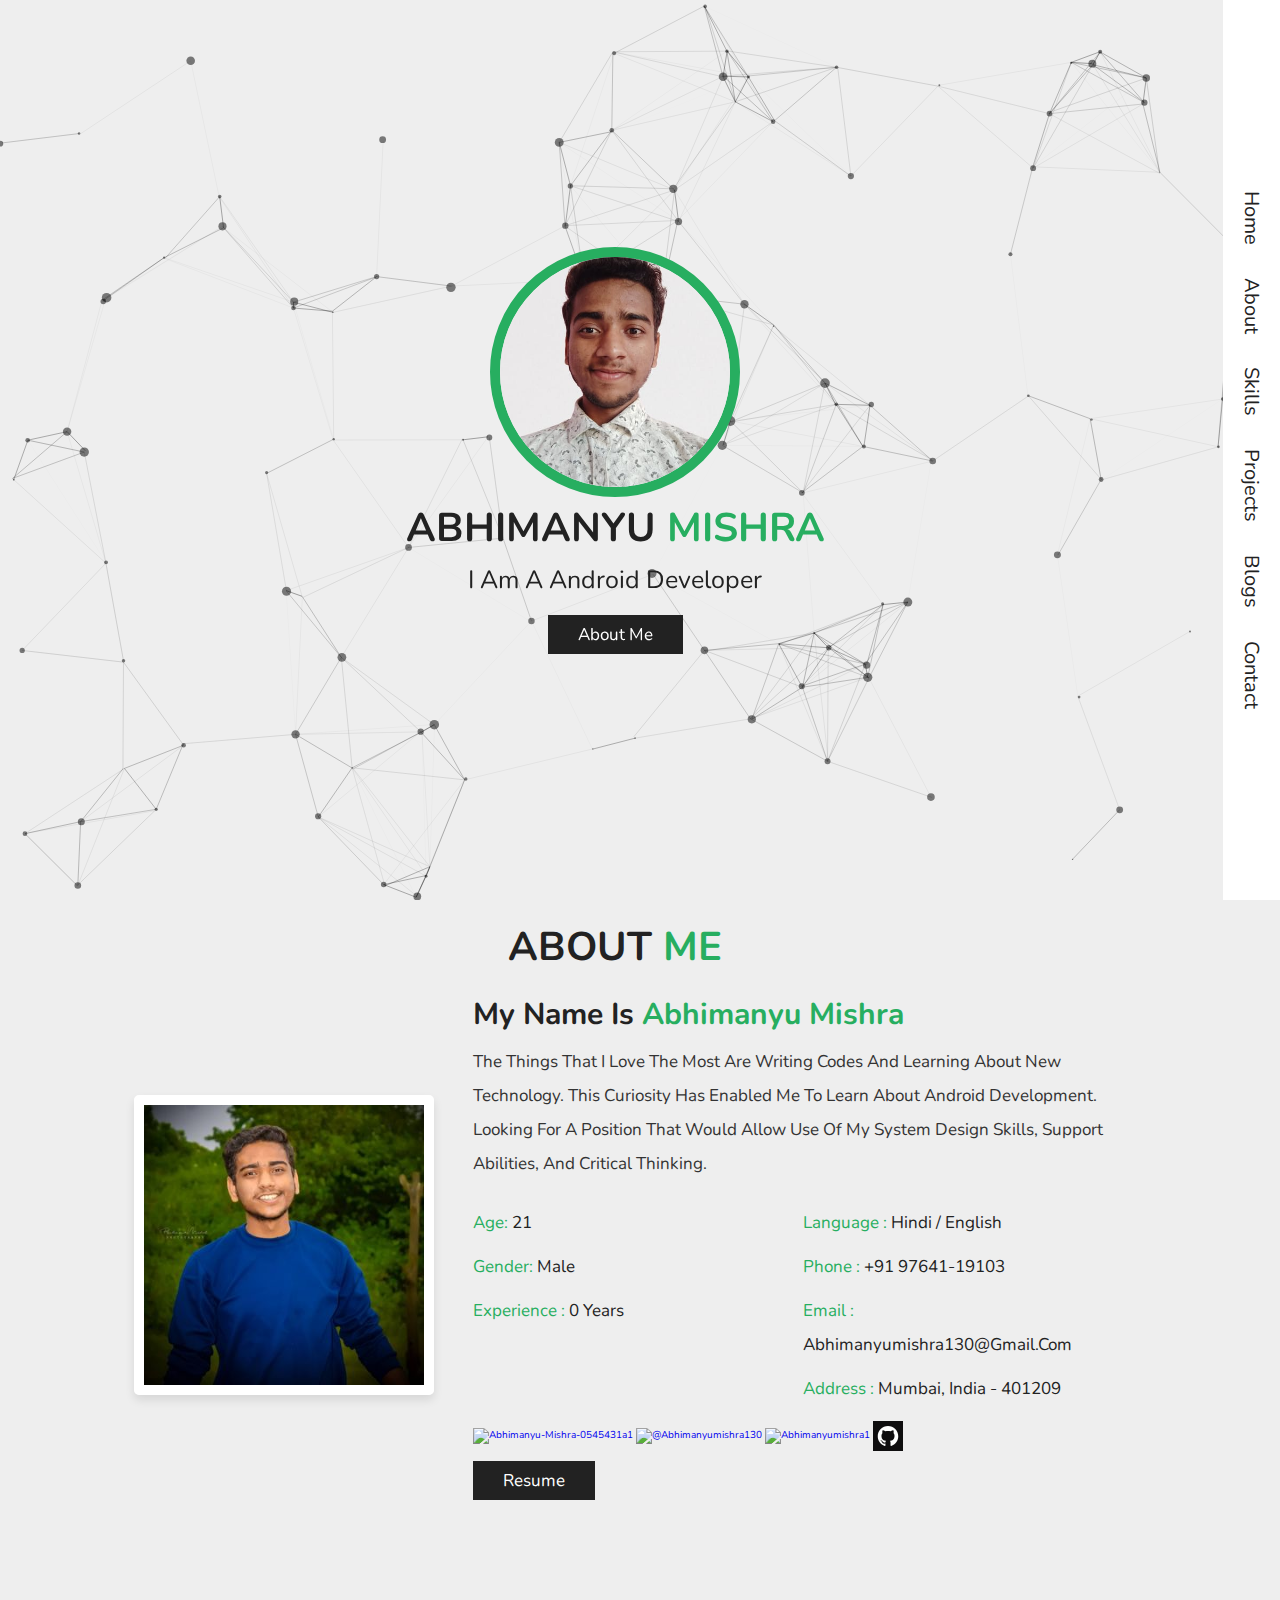
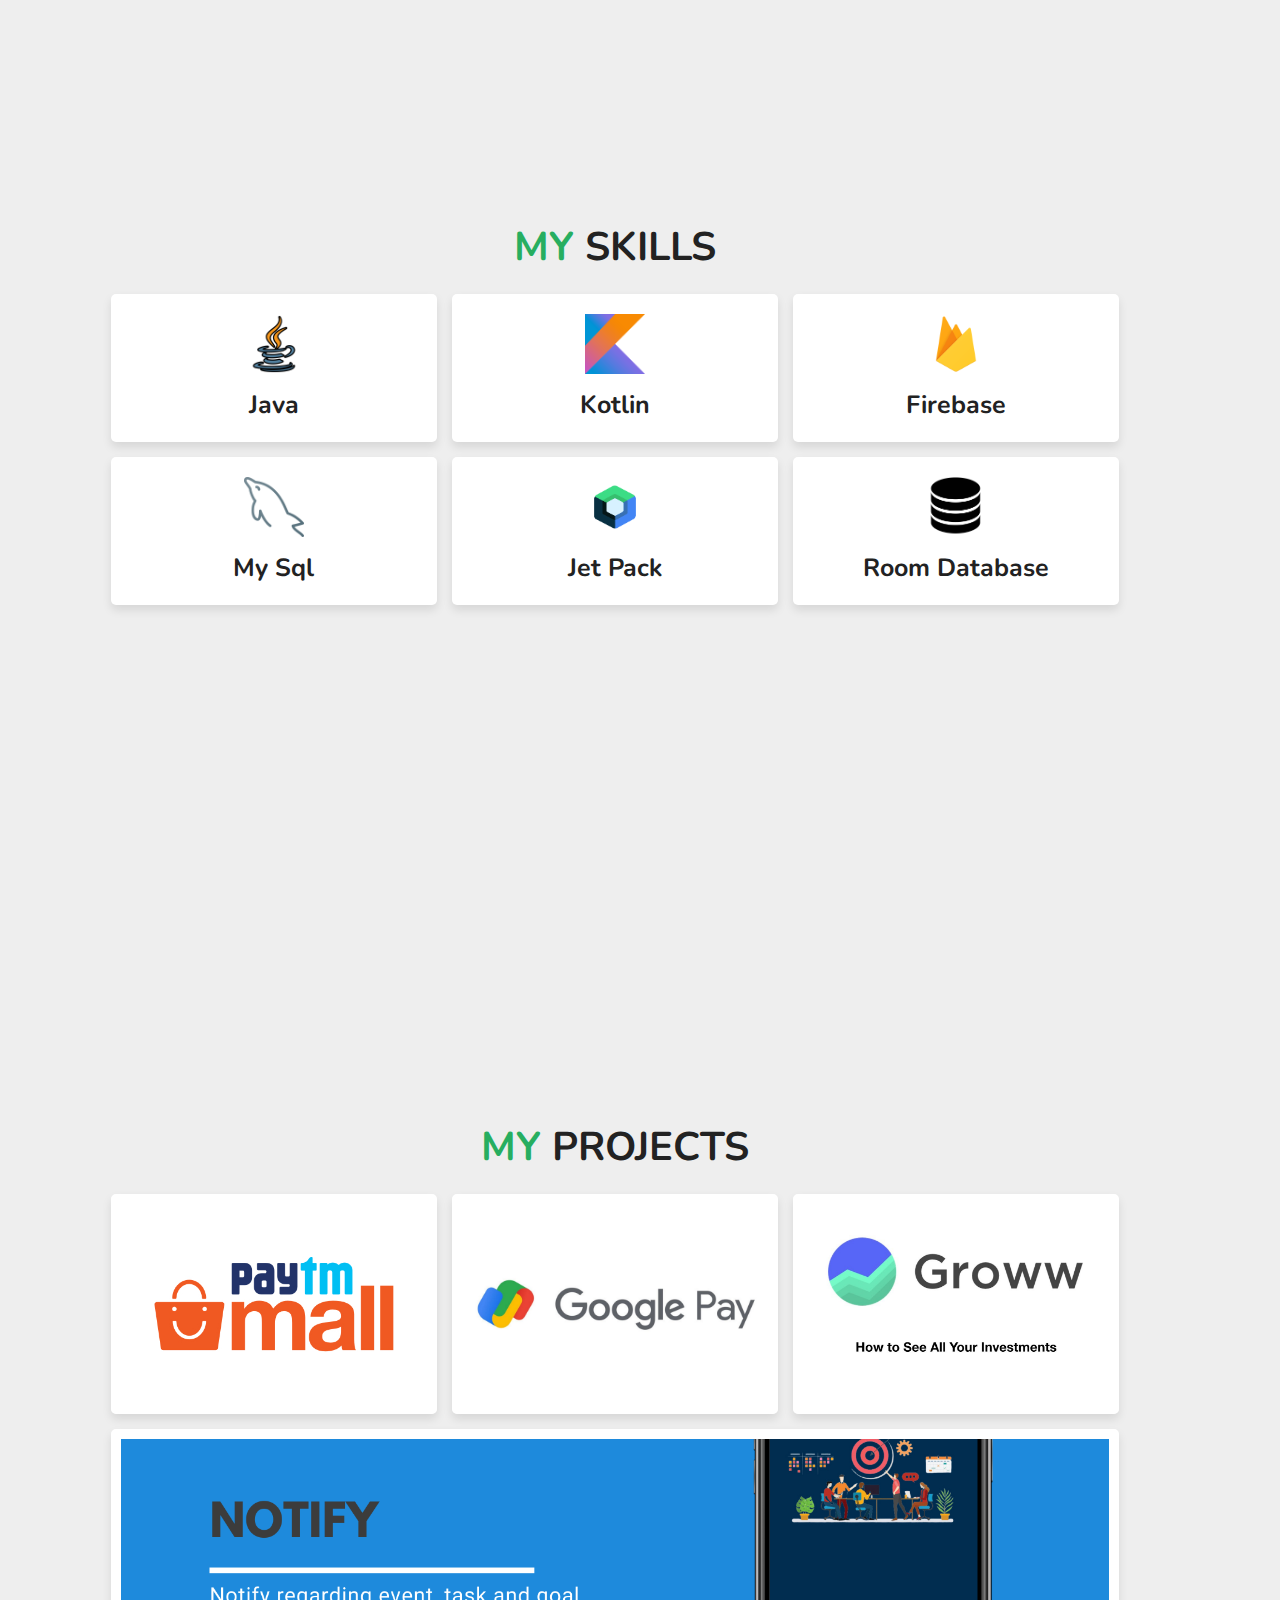
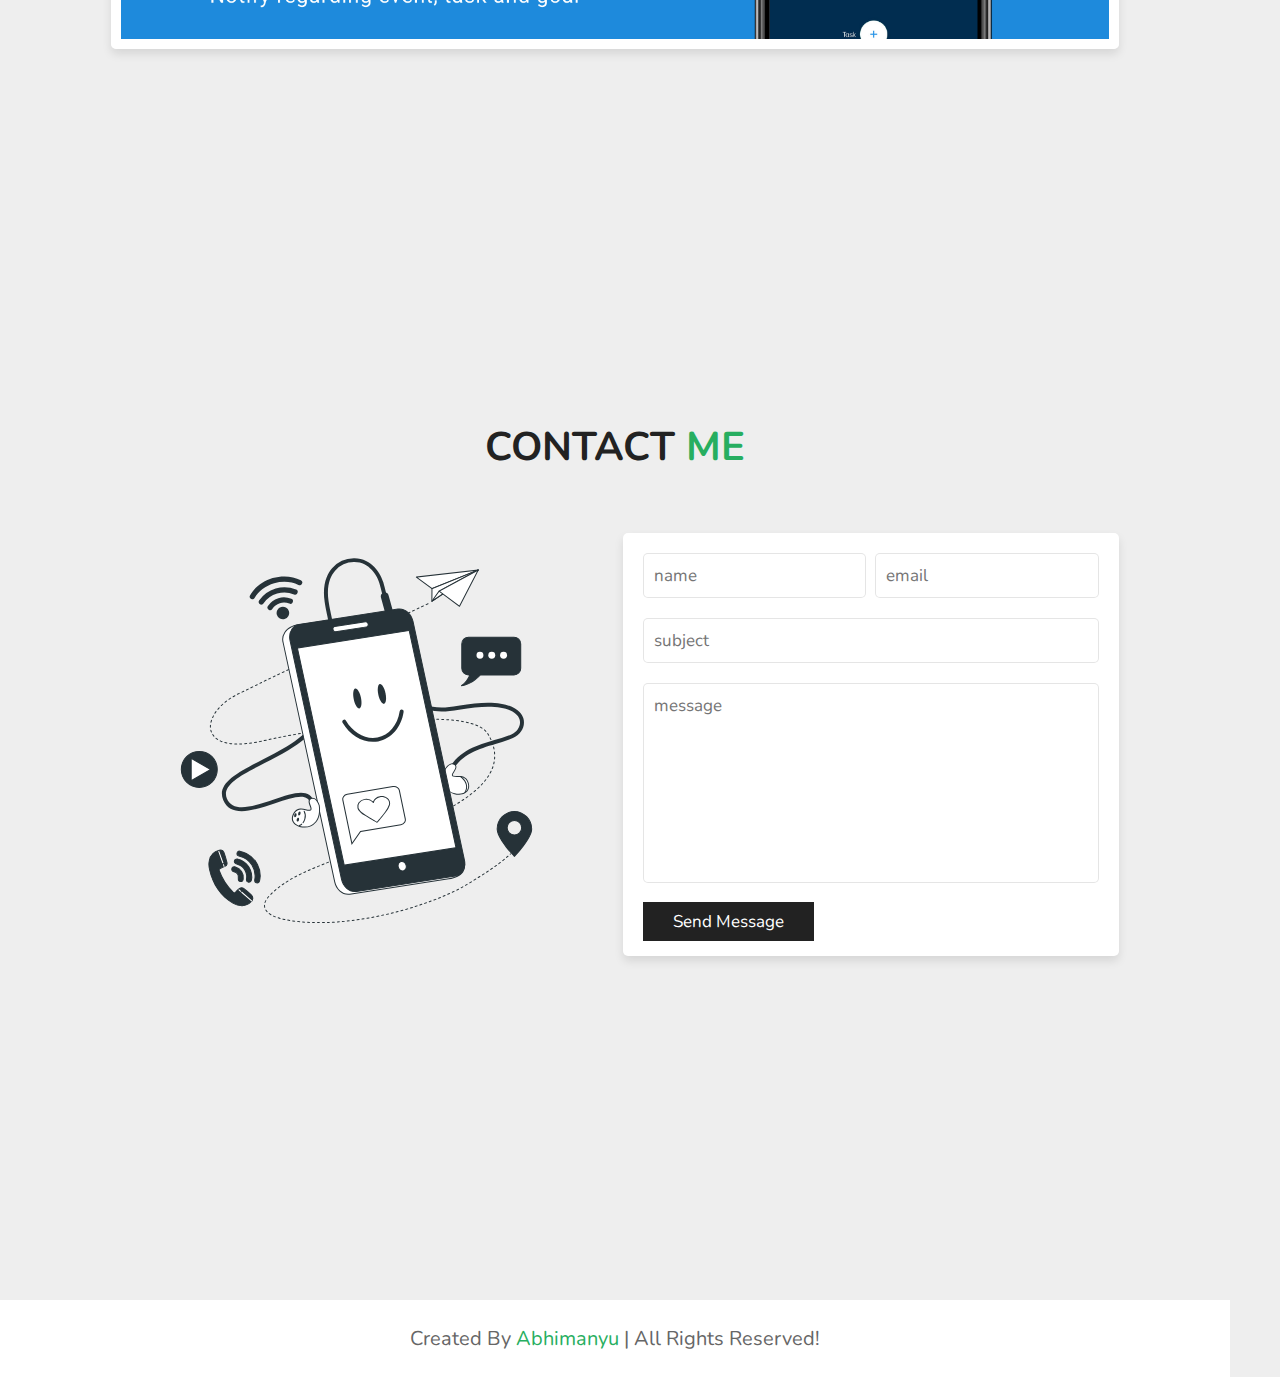
==== commit 02b75a00: "portfolio" ====
--- a/index.html
+++ b/index.html
@@ -89,7 +89,7 @@
 
                 </p>
             </div>
-            <a href="https://drive.google.com/file/d/1Ak3bJ5wWQa6DeKIKv5elKtomCdgfwp_6/view?usp=sharing" class="btn" target="_blank">resume</a>
+            <a href="https://drive.google.com/file/d/1vci_D_b0AfiMFsHOnIl1j4Rywoou6QMS/view?usp=sharing" class="btn" target="_blank">resume</a>
         </div>
 
     </div>
@@ -166,6 +166,13 @@
             <img src="images/Grow_logo.jpg" alt="">
             <div class="content">
                 <a href="https://github.com/chekeAditya/Grow-Application/tree/main" target="_blank" class="btn">learn more</a>
+            </div>
+        </div>
+
+        <div class="box tilt">
+            <img src="images/Notify.png" alt="">
+            <div class="content">
+                <a href="https://github.com/abhimanyumishra130/Notify" target="_blank" class="btn">learn more</a>
             </div>
         </div>
 
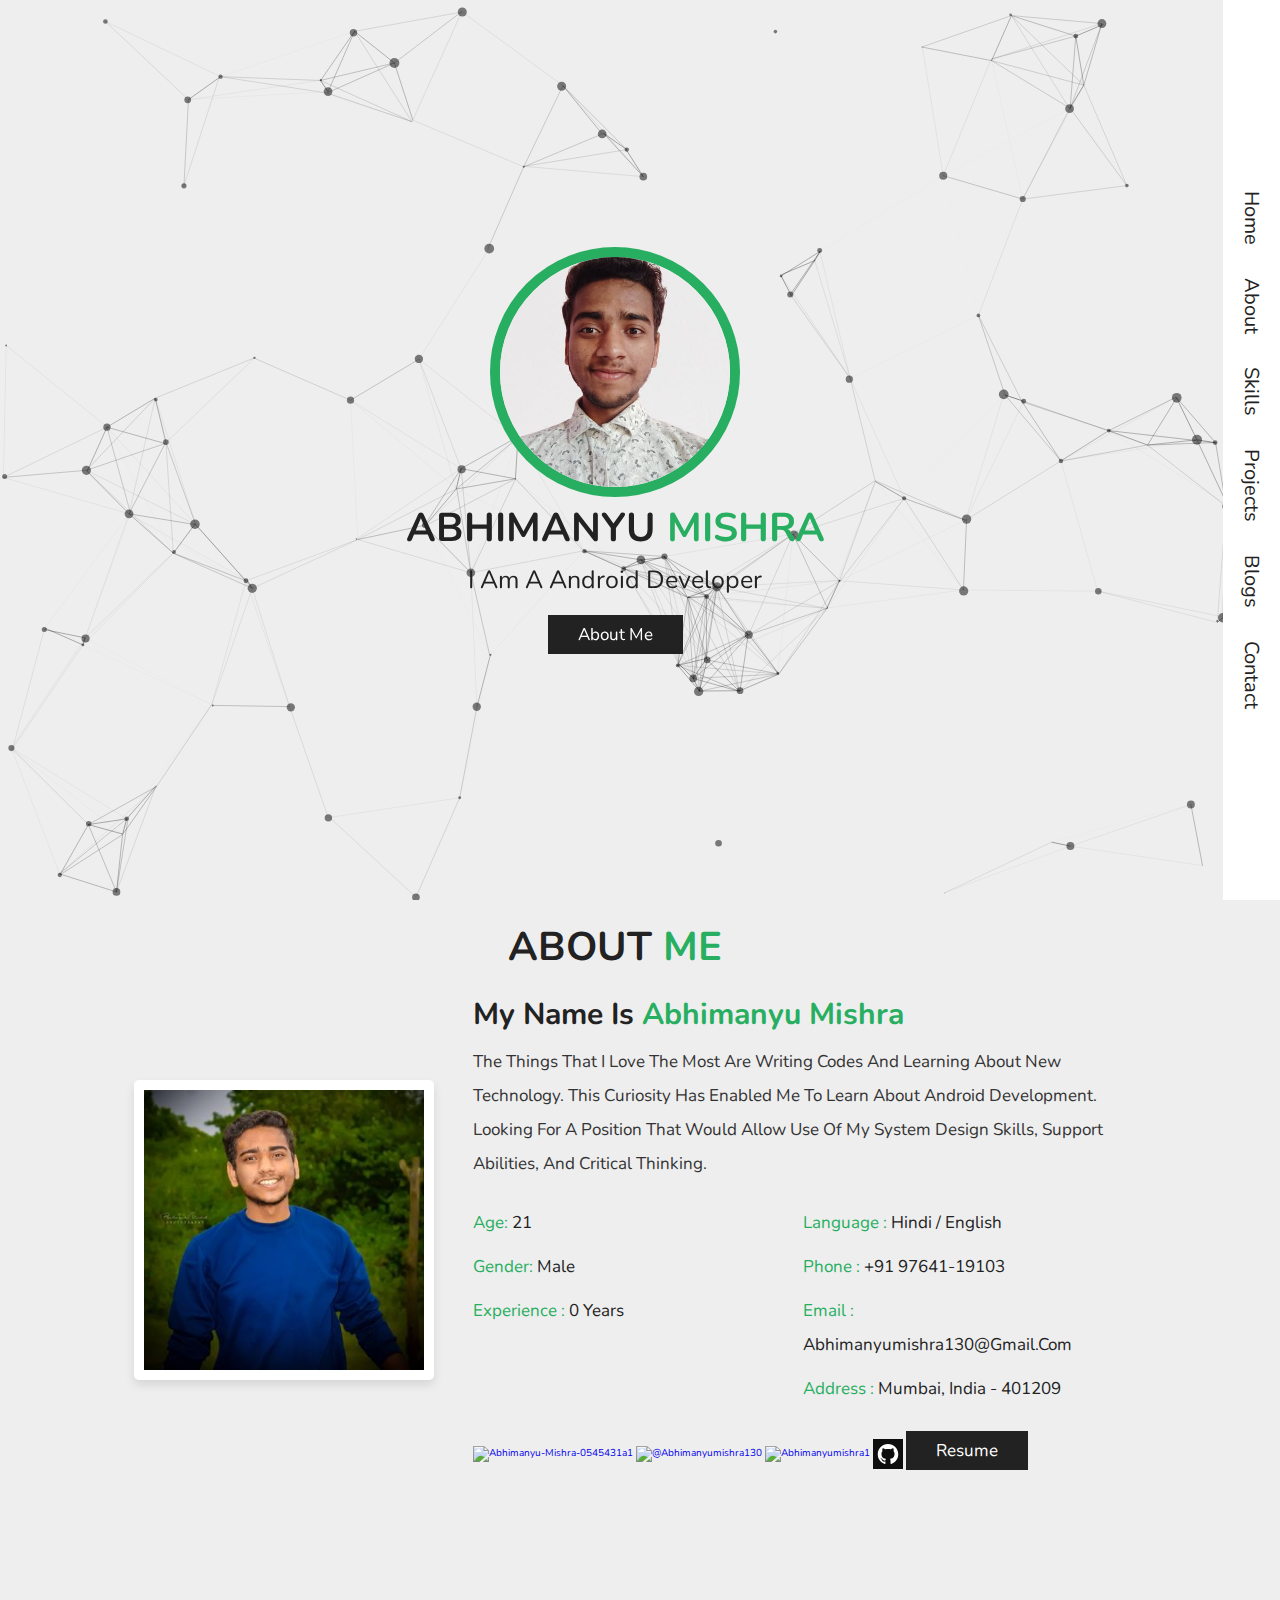
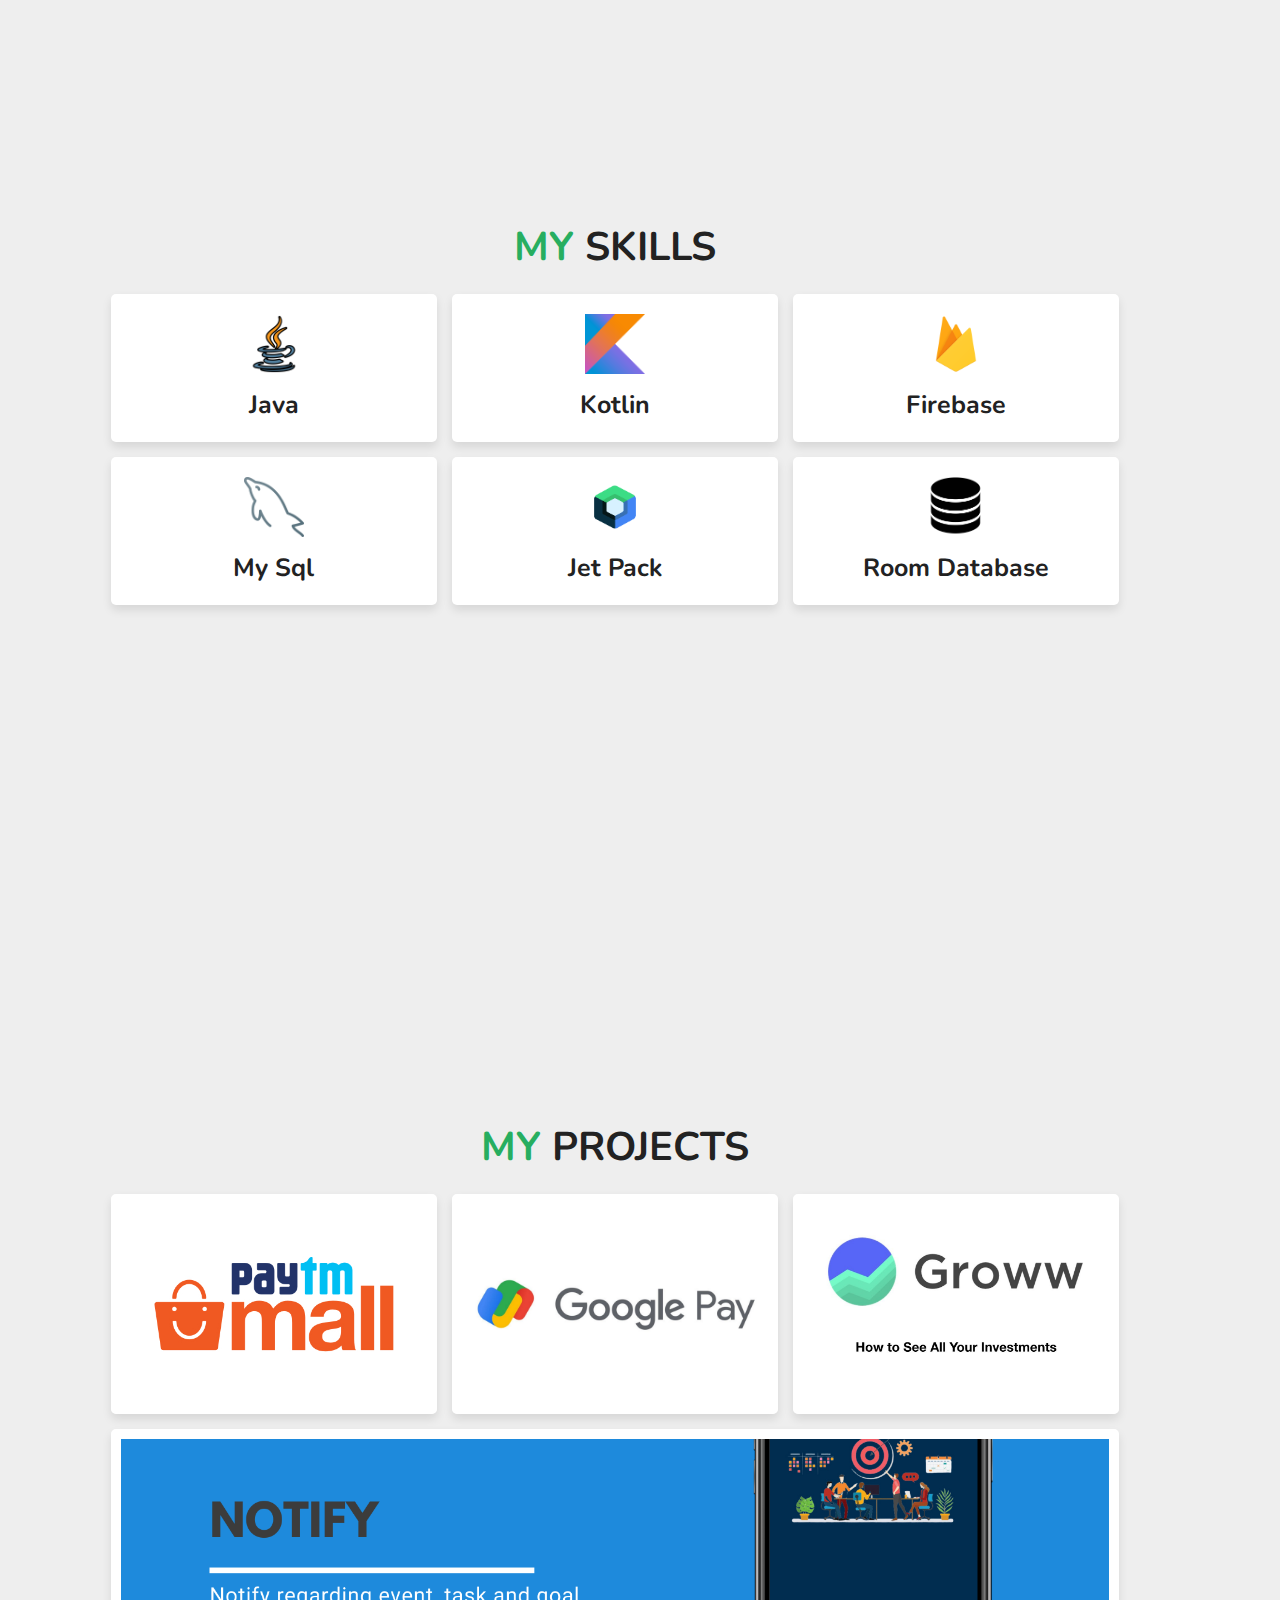
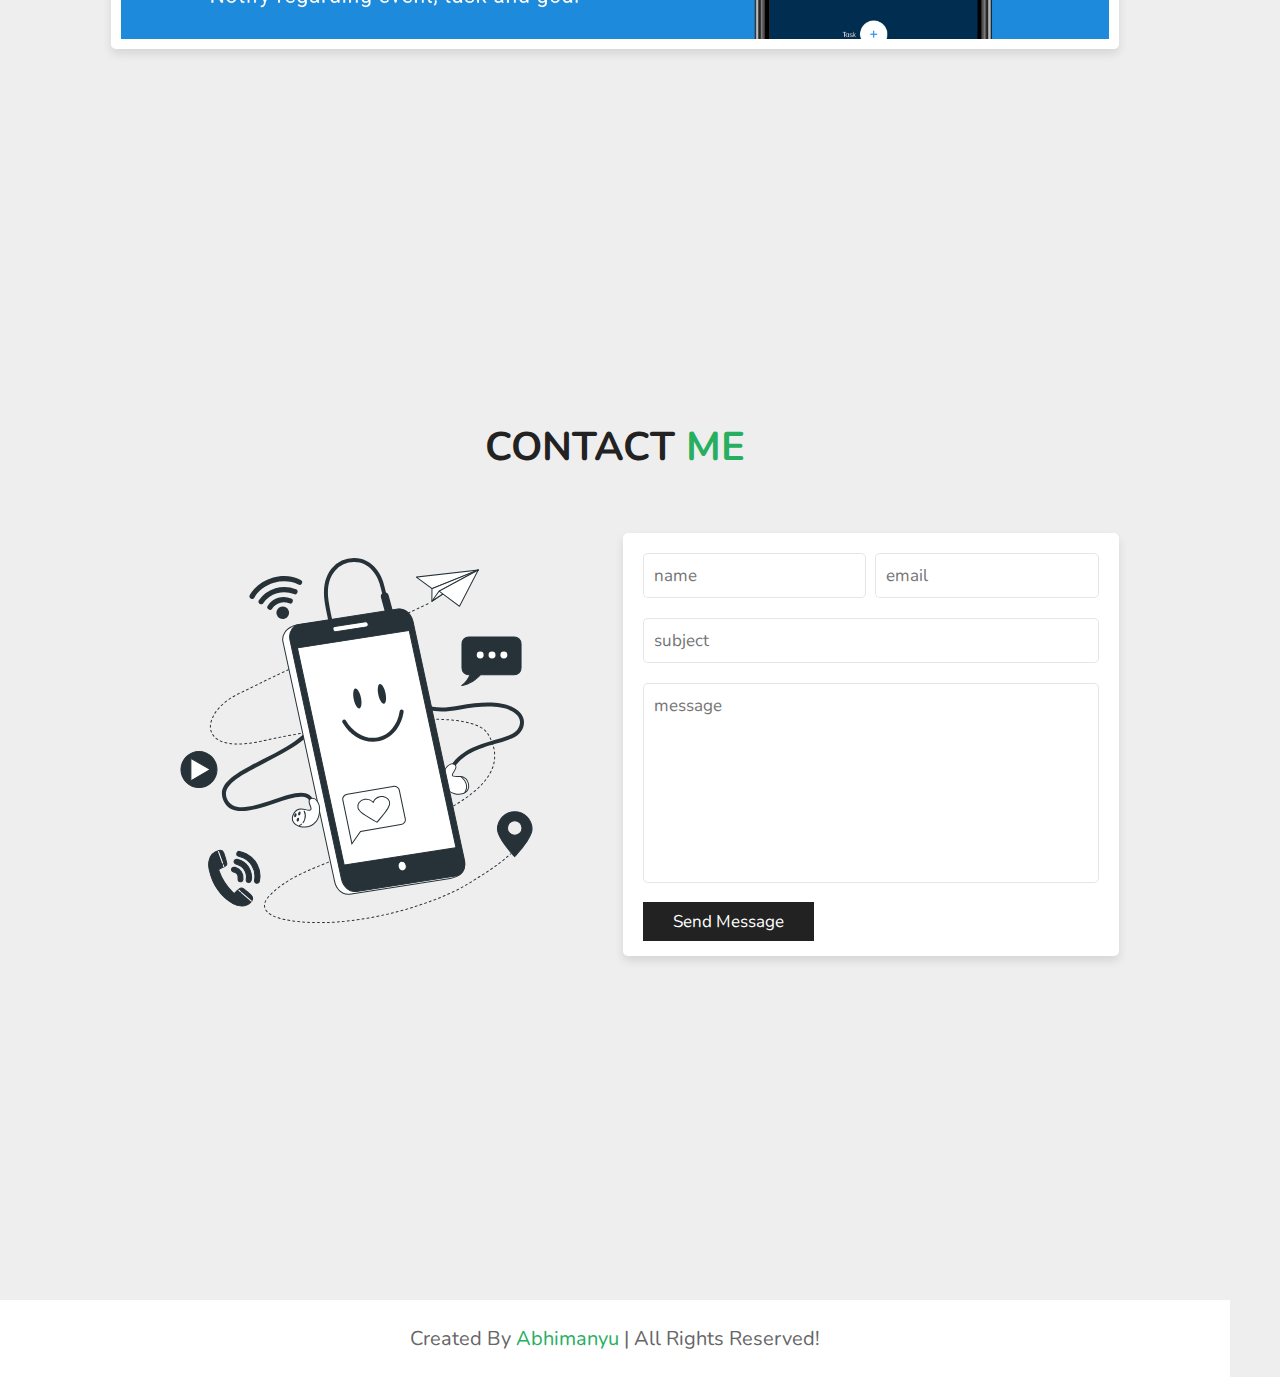
==== commit 34613506: "portfolio" ====
--- a/index.html
+++ b/index.html
@@ -86,10 +86,10 @@
                     <a href="https://medium.com/@abhimanyumishra130" target="_blank"><img align="center" src="https://cdn.jsdelivr.net/npm/simple-icons@3.0.1/icons/medium.svg" alt="@abhimanyumishra130" height="30" width="40" /></a>
                     <a href="https://www.hackerrank.com/abhimanyumishra1" target="_blank"><img align="center" src="https://img.shields.io/badge/-Hackerrank-2EC866?style=for-the-badge&logo=HackerRank&logoColor=white" alt="abhimanyumishra1" height="30" width="130" /></a>
                     <a href="https://github.com/abhimanyumishra130" target="_blank"><img align="center" src="images/git_hub.svg" alt="abhimanyumishra130" height="30" width="30" /></a>
+                    <a href="https://drive.google.com/file/d/1vci_D_b0AfiMFsHOnIl1j4Rywoou6QMS/view?usp=sharing" class="btn" target="_blank">resume</a>
 
                 </p>
             </div>
-            <a href="https://drive.google.com/file/d/1vci_D_b0AfiMFsHOnIl1j4Rywoou6QMS/view?usp=sharing" class="btn" target="_blank">resume</a>
         </div>
 
     </div>
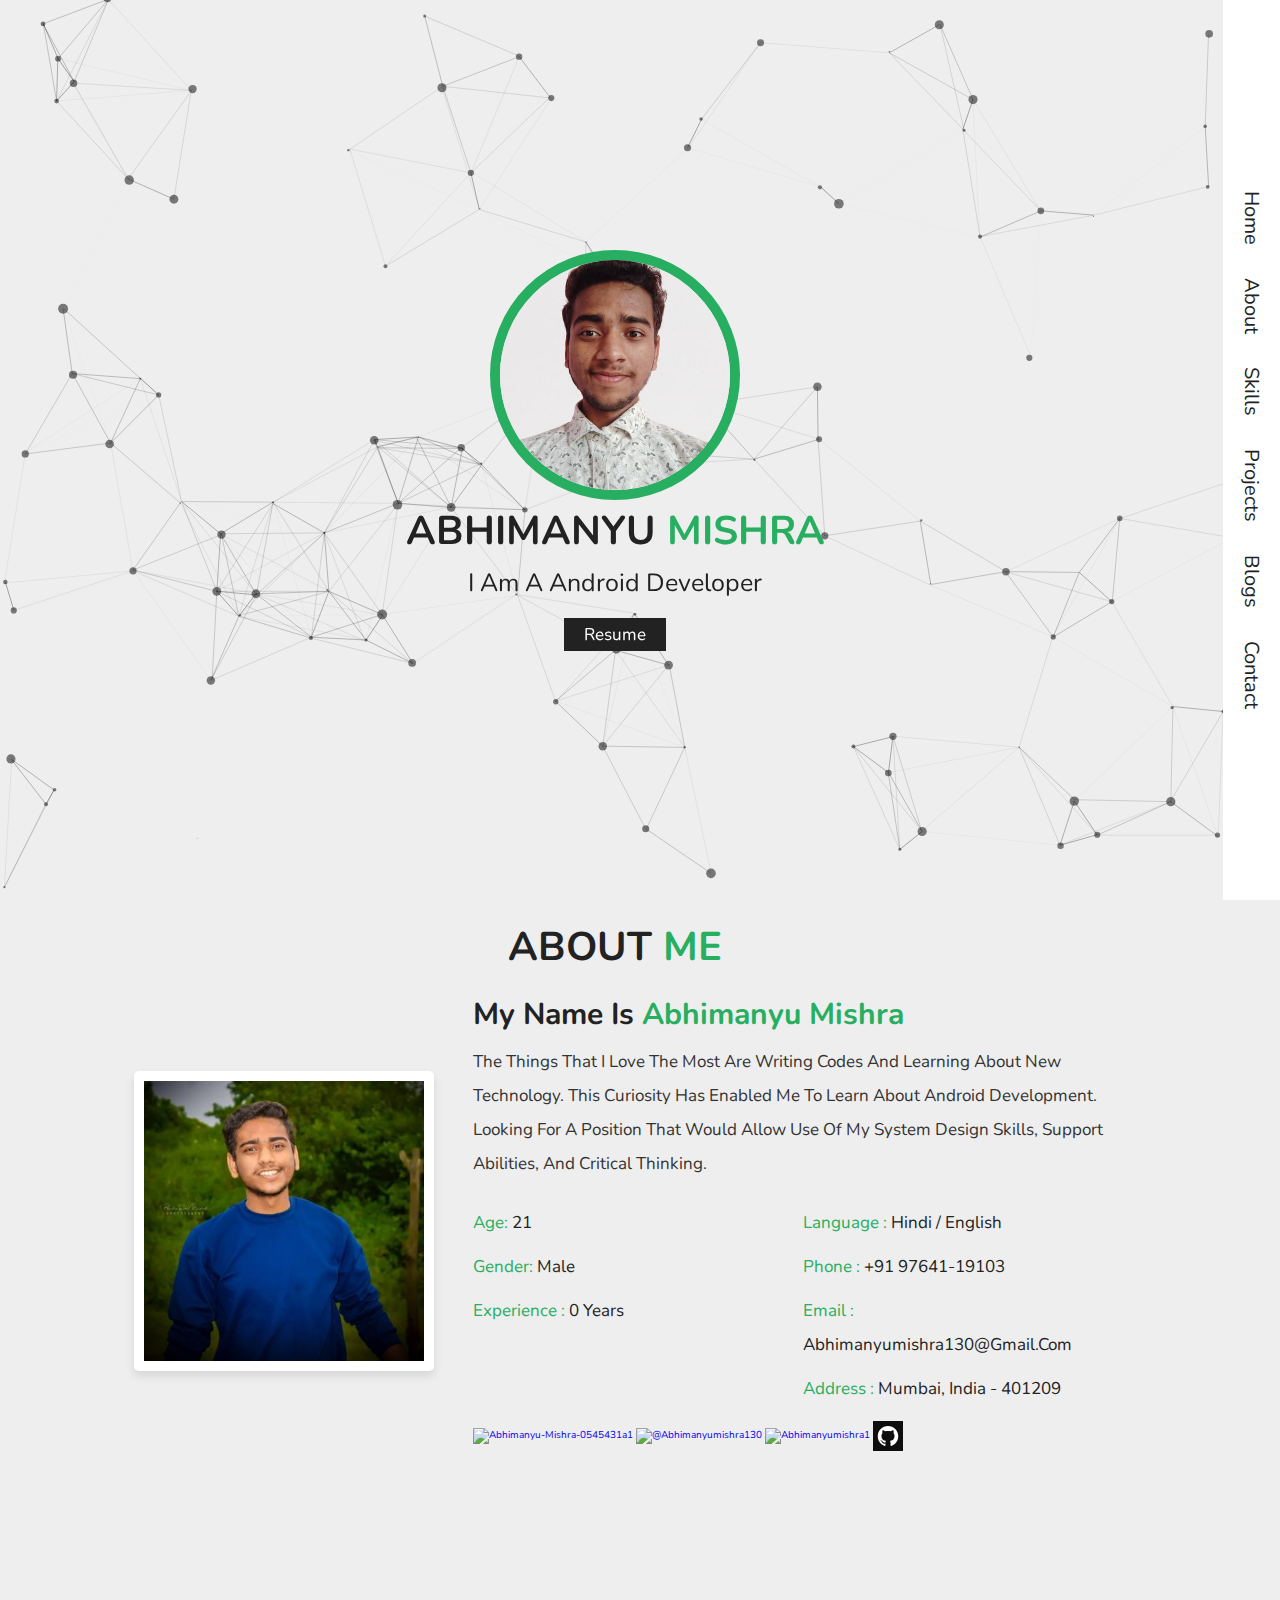
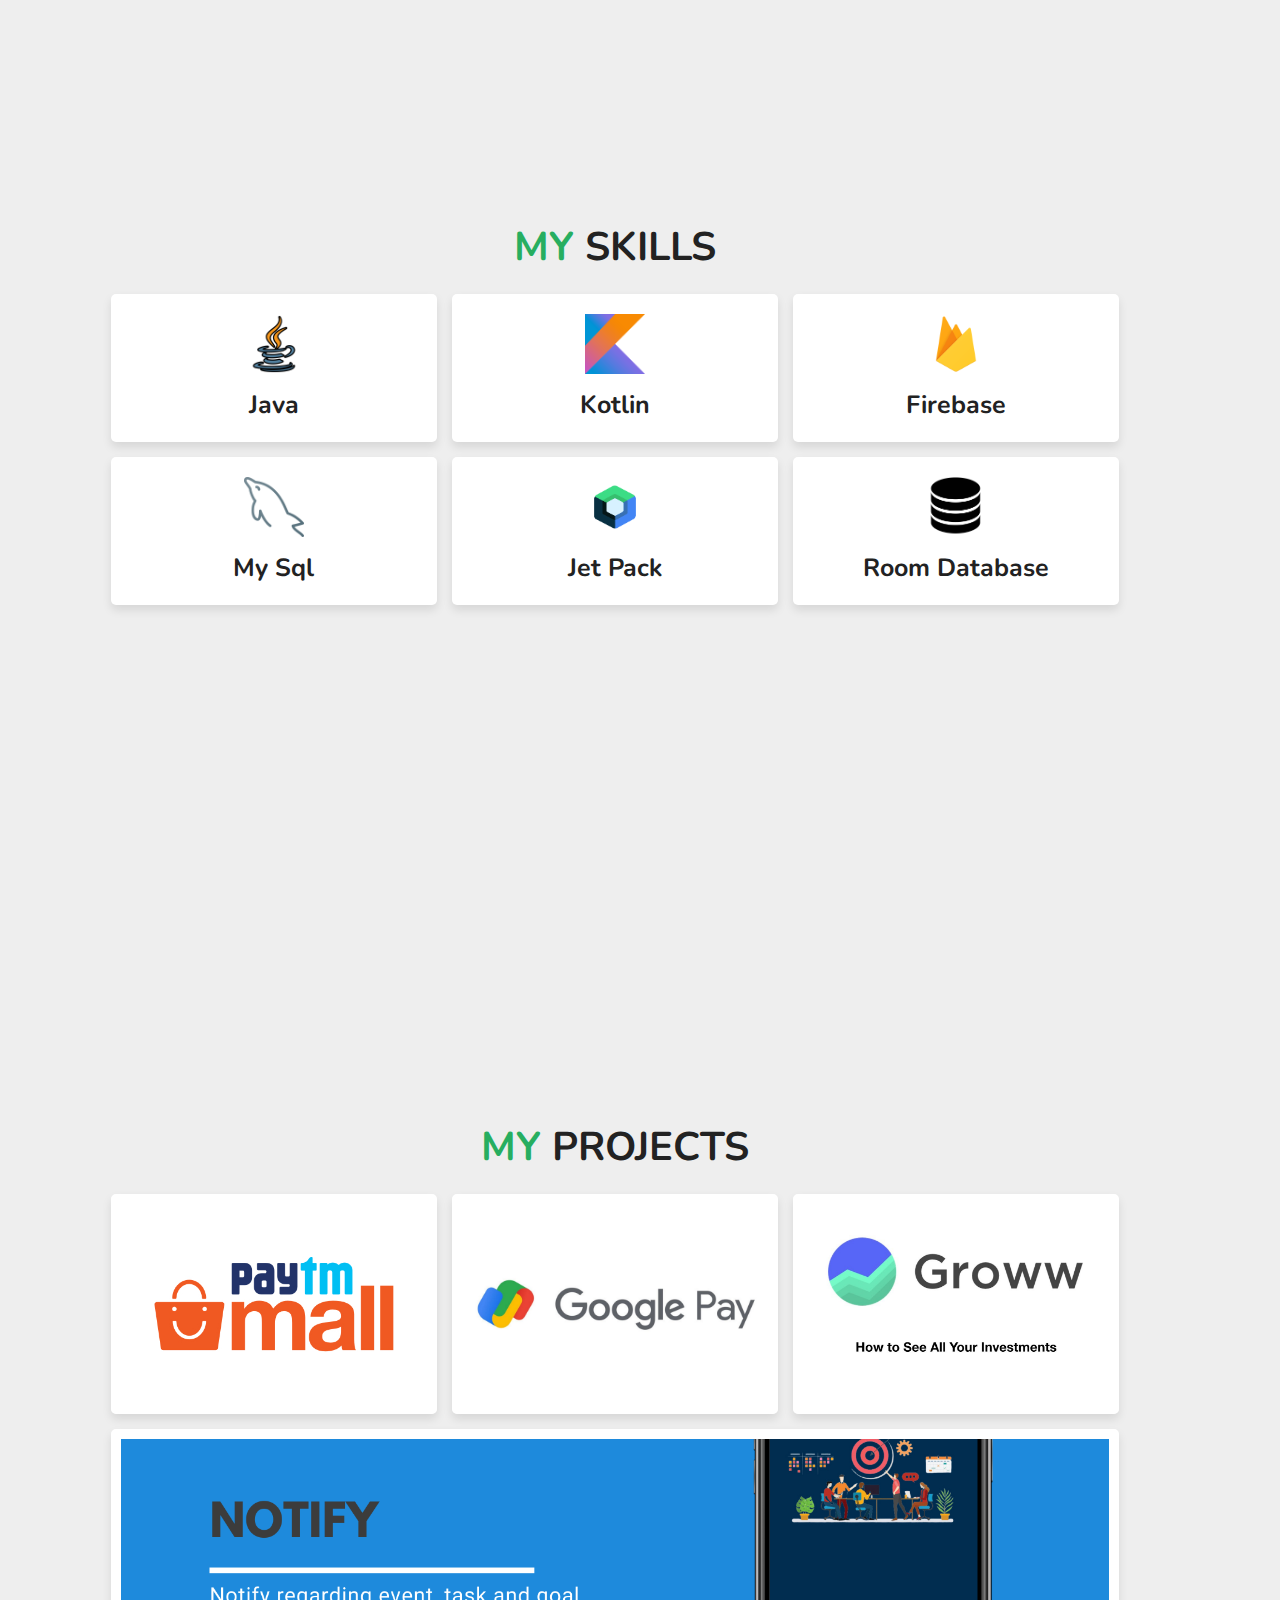
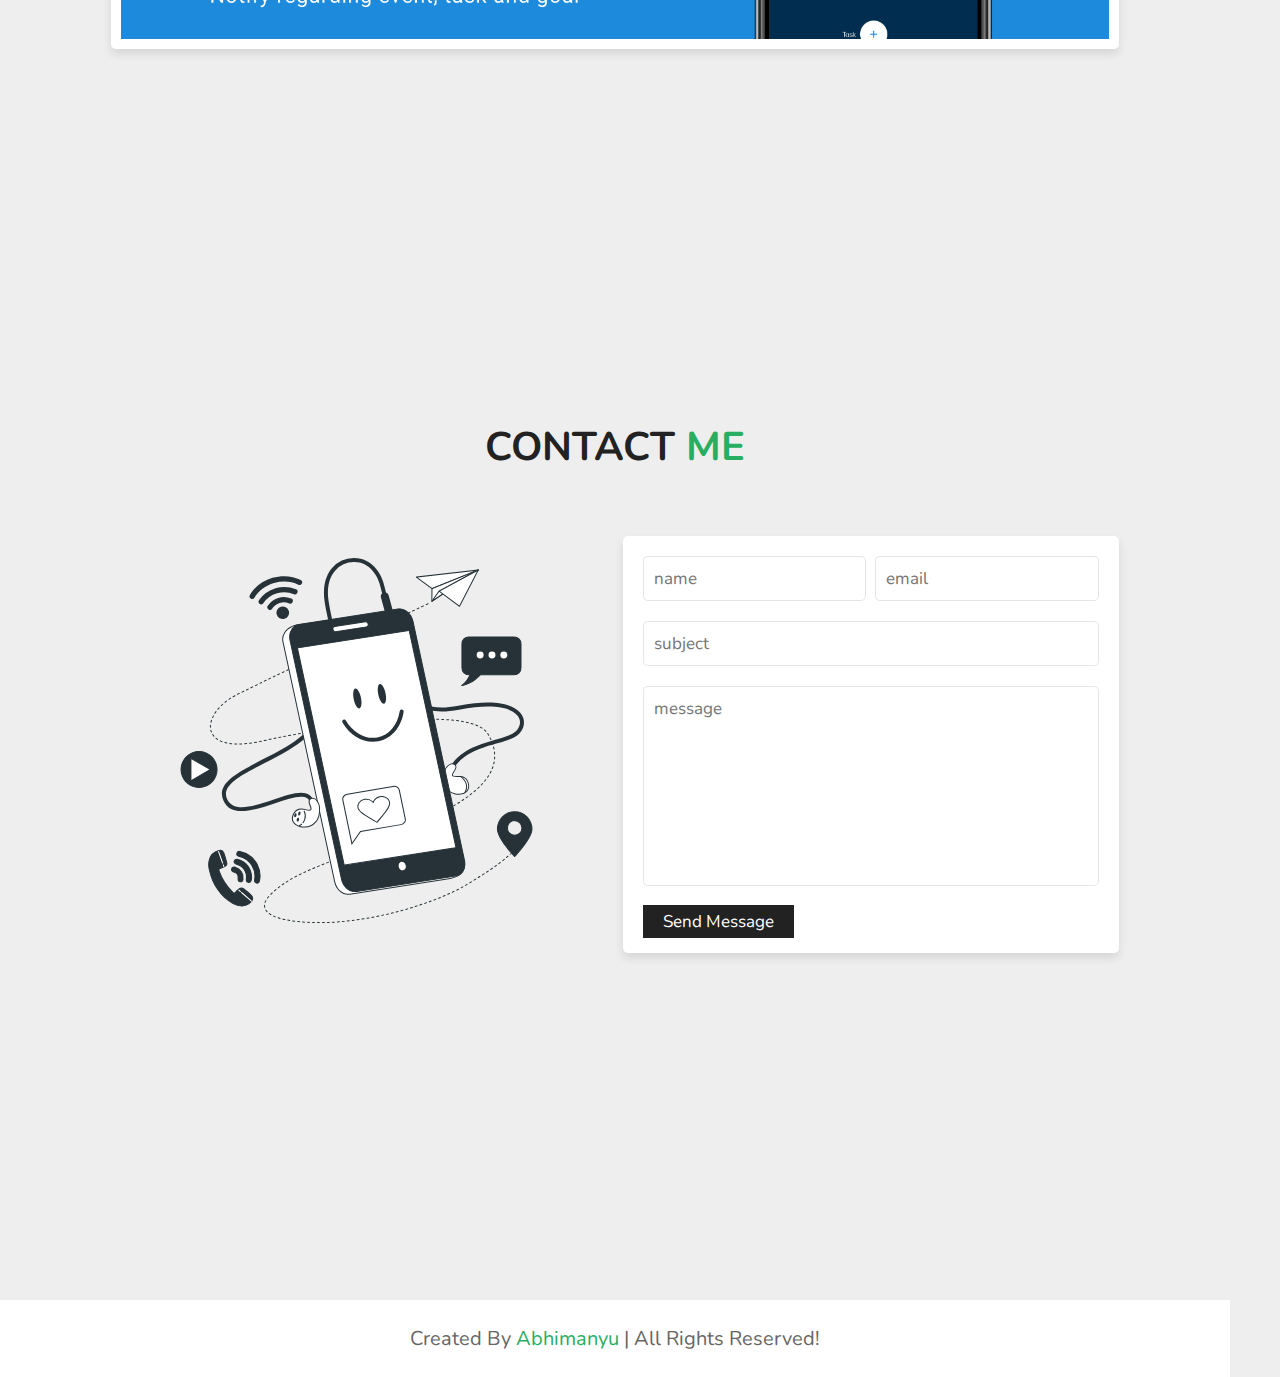
==== commit e06204b2: "portfolio" ====
--- a/index.html
+++ b/index.html
@@ -44,7 +44,8 @@
         <img class="tilt" src="images/home-pic.png" alt="">
         <h3> Abhimanyu <span>Mishra</span> </h3>
         <p> i am a <span class="typing-text"> Android developer </span></p>
-        <a href="#about" class="btn">about me</a>
+        <a href="https://drive.google.com/file/d/1vci_D_b0AfiMFsHOnIl1j4Rywoou6QMS/view?usp=sharing" class="btn" target="_blank">resume</a>
+
     </div>
 </section>
 
@@ -86,7 +87,6 @@
                     <a href="https://medium.com/@abhimanyumishra130" target="_blank"><img align="center" src="https://cdn.jsdelivr.net/npm/simple-icons@3.0.1/icons/medium.svg" alt="@abhimanyumishra130" height="30" width="40" /></a>
                     <a href="https://www.hackerrank.com/abhimanyumishra1" target="_blank"><img align="center" src="https://img.shields.io/badge/-Hackerrank-2EC866?style=for-the-badge&logo=HackerRank&logoColor=white" alt="abhimanyumishra1" height="30" width="130" /></a>
                     <a href="https://github.com/abhimanyumishra130" target="_blank"><img align="center" src="images/git_hub.svg" alt="abhimanyumishra130" height="30" width="30" /></a>
-                    <a href="https://drive.google.com/file/d/1vci_D_b0AfiMFsHOnIl1j4Rywoou6QMS/view?usp=sharing" class="btn" target="_blank">resume</a>
 
                 </p>
             </div>
--- a/style.css
+++ b/style.css
@@ -58,7 +58,7 @@
 .btn{
     display: inline-block;
     margin-top: 1rem;
-    padding:.8rem 3rem;
+    padding:.5rem 2rem;
     background:#222;
     color:#fff;
     font-size: 1.7rem;
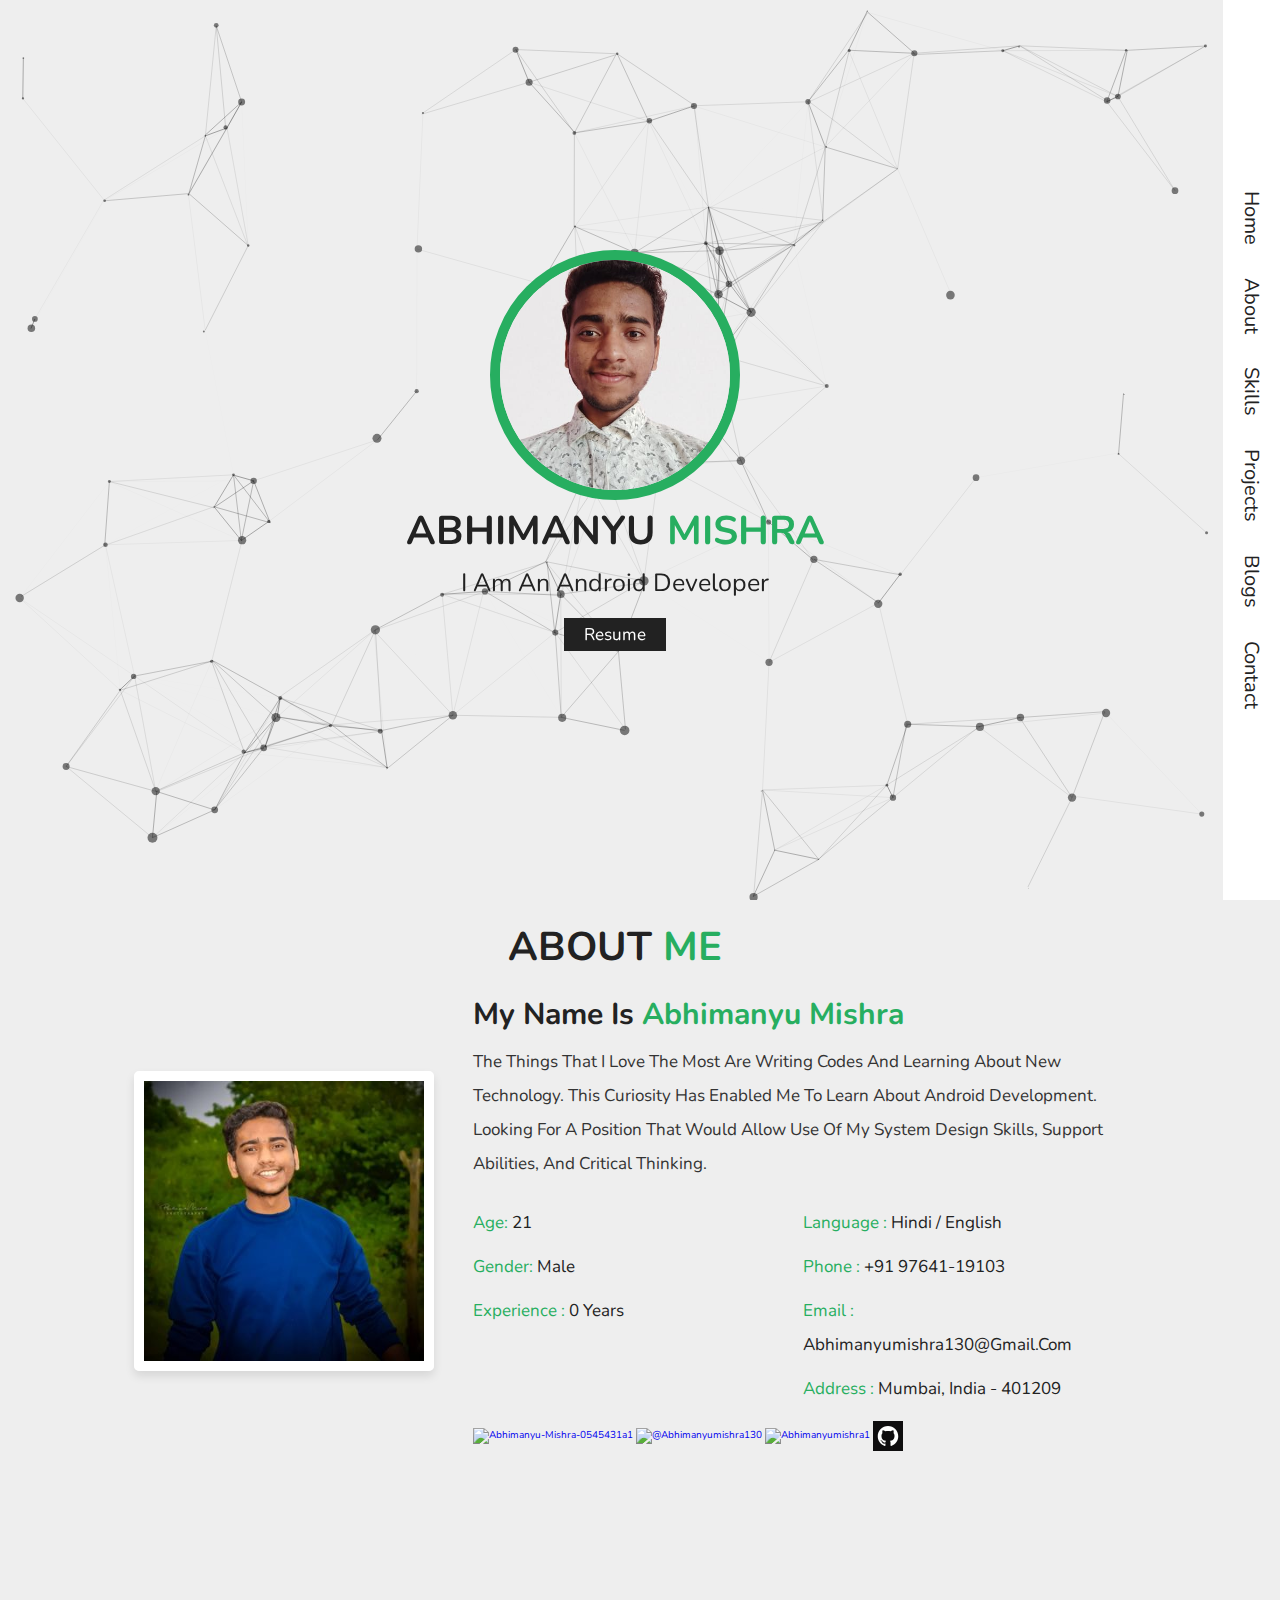
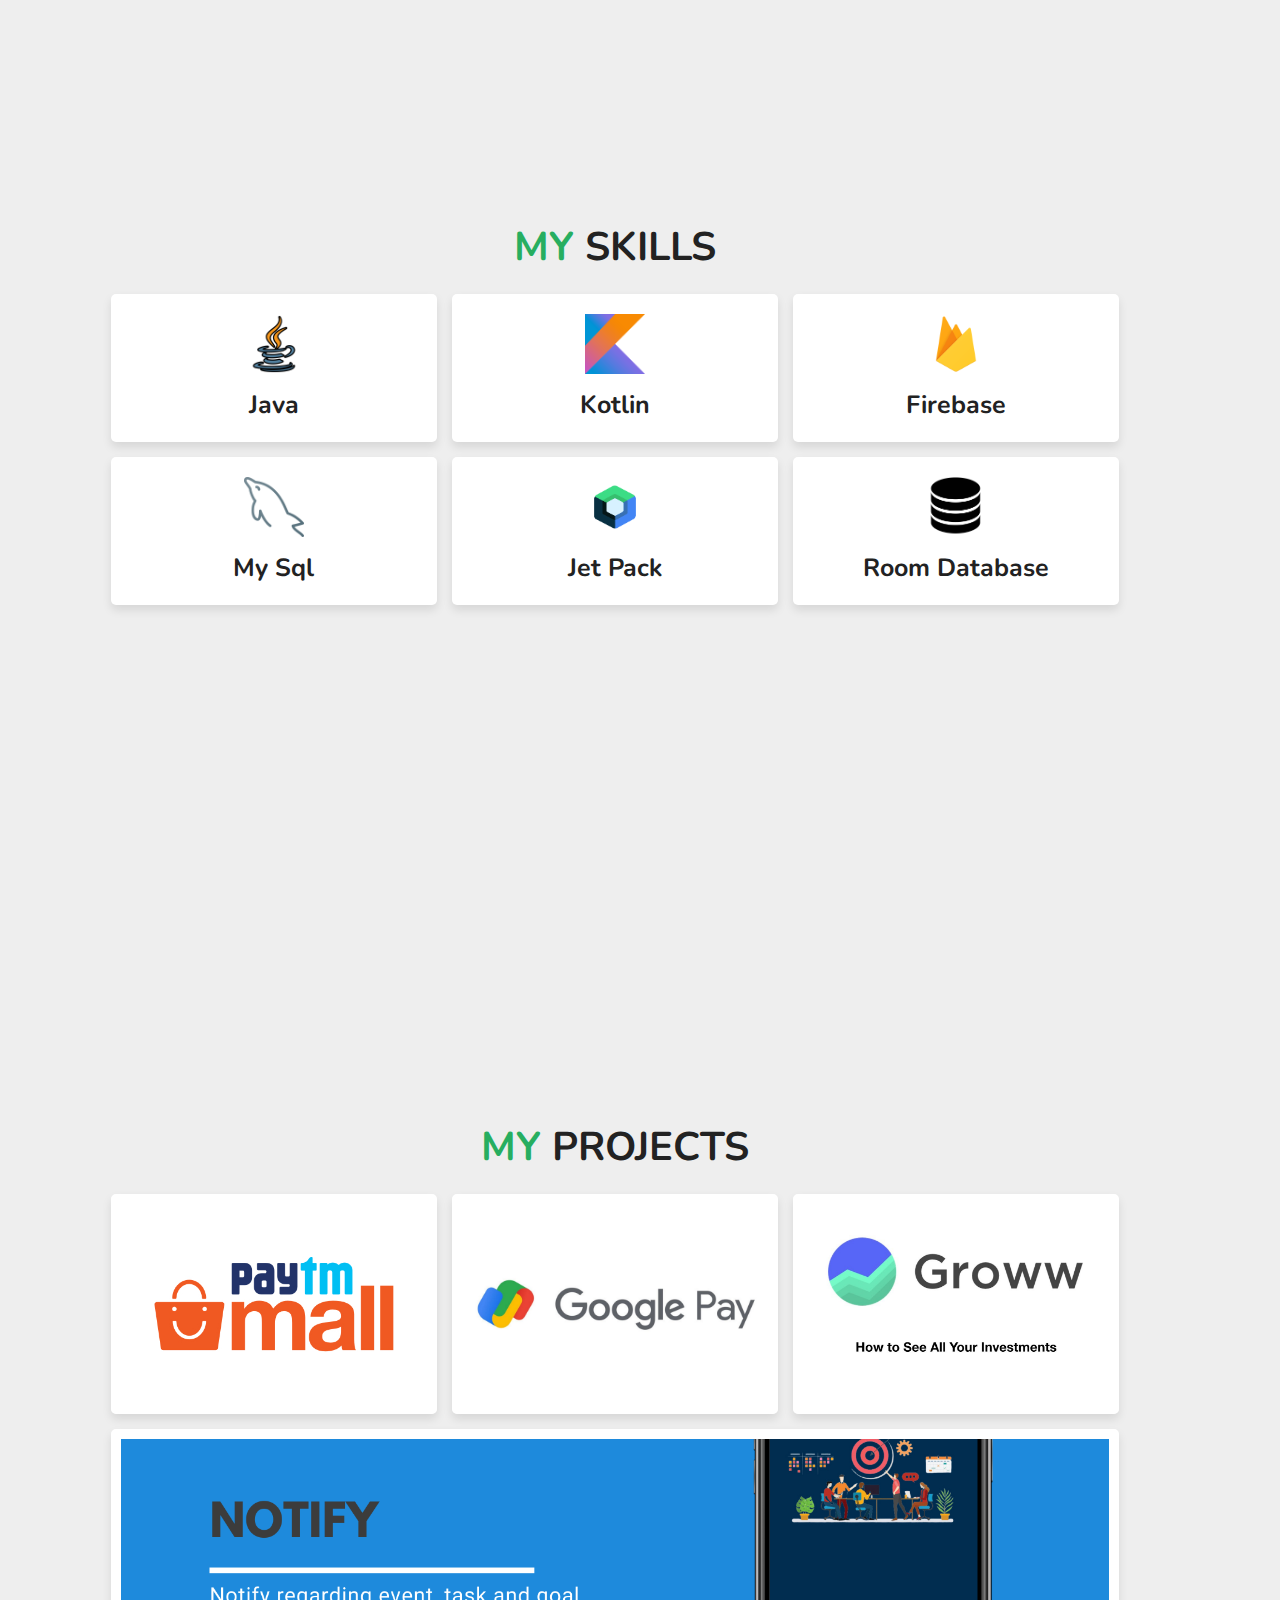
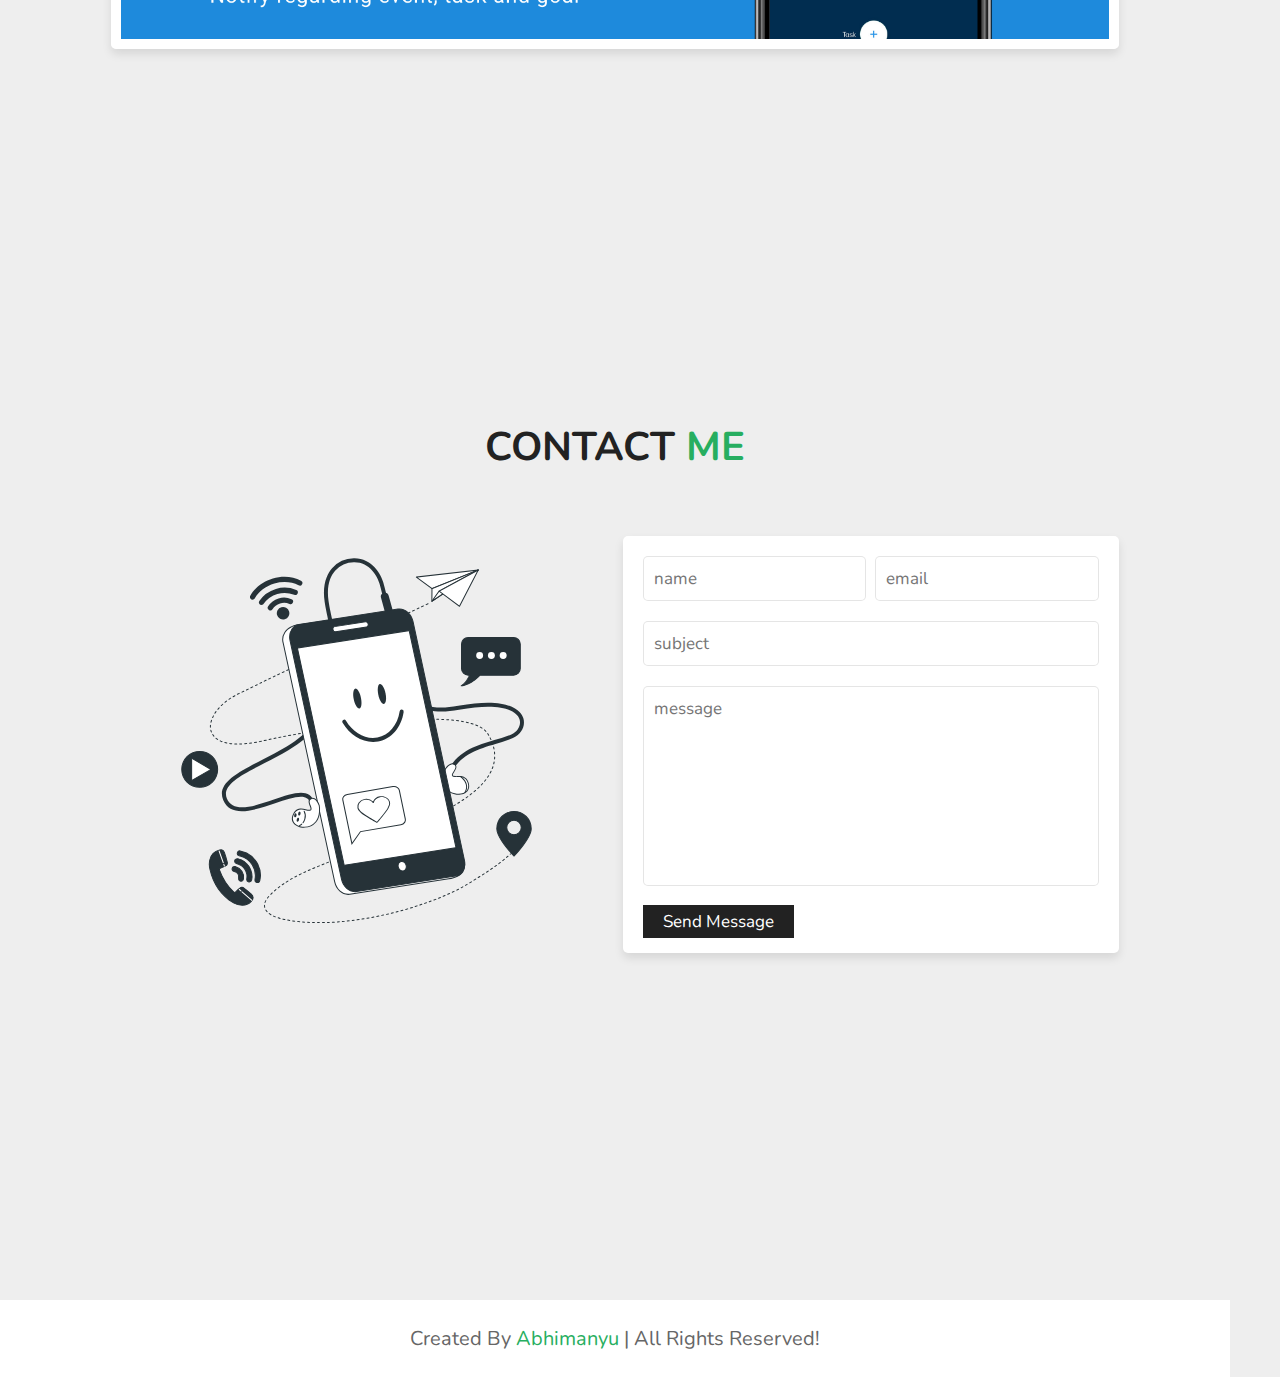
==== commit 4011c233: "portfolio" ====
--- a/index.html
+++ b/index.html
@@ -43,7 +43,7 @@
     <div class="content">
         <img class="tilt" src="images/home-pic.png" alt="">
         <h3> Abhimanyu <span>Mishra</span> </h3>
-        <p> i am a <span class="typing-text"> Android developer </span></p>
+        <p> i am an <span class="typing-text"> Android developer </span></p>
         <a href="https://drive.google.com/file/d/1vci_D_b0AfiMFsHOnIl1j4Rywoou6QMS/view?usp=sharing" class="btn" target="_blank">resume</a>
 
     </div>
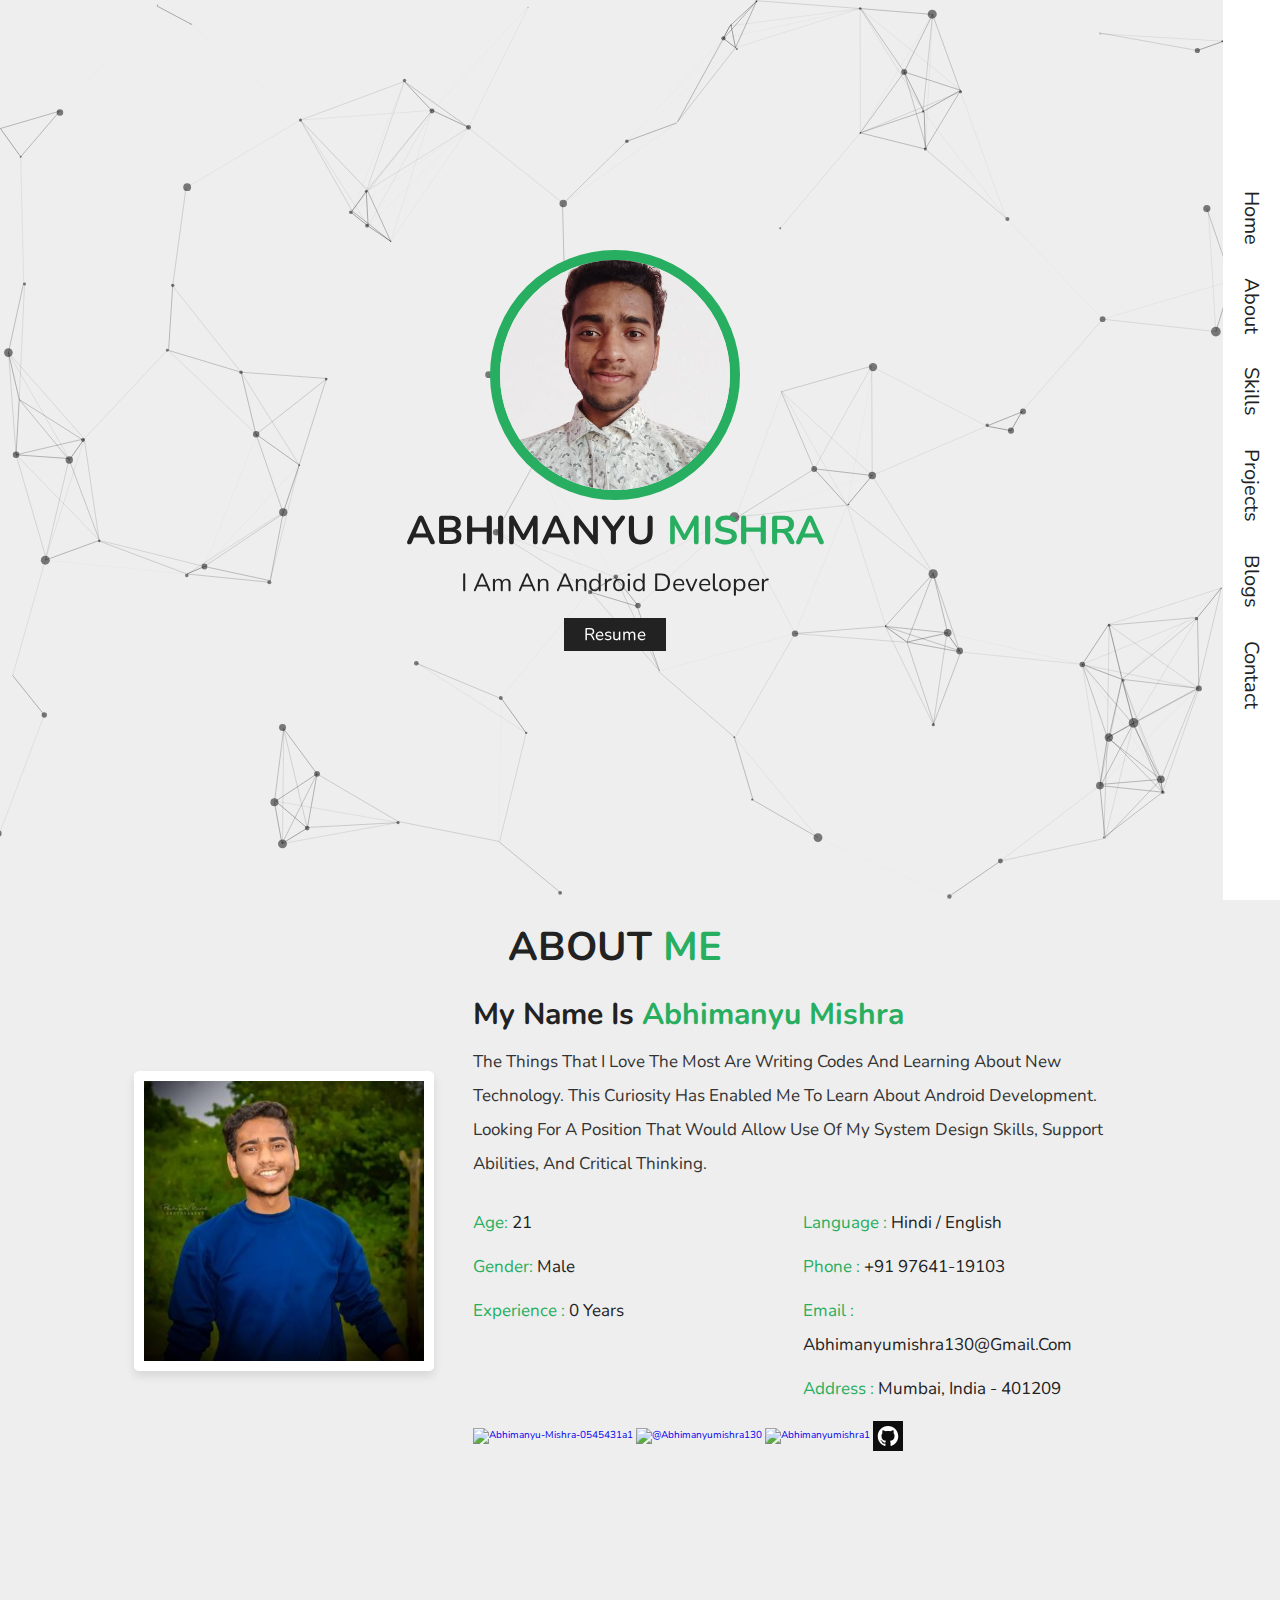
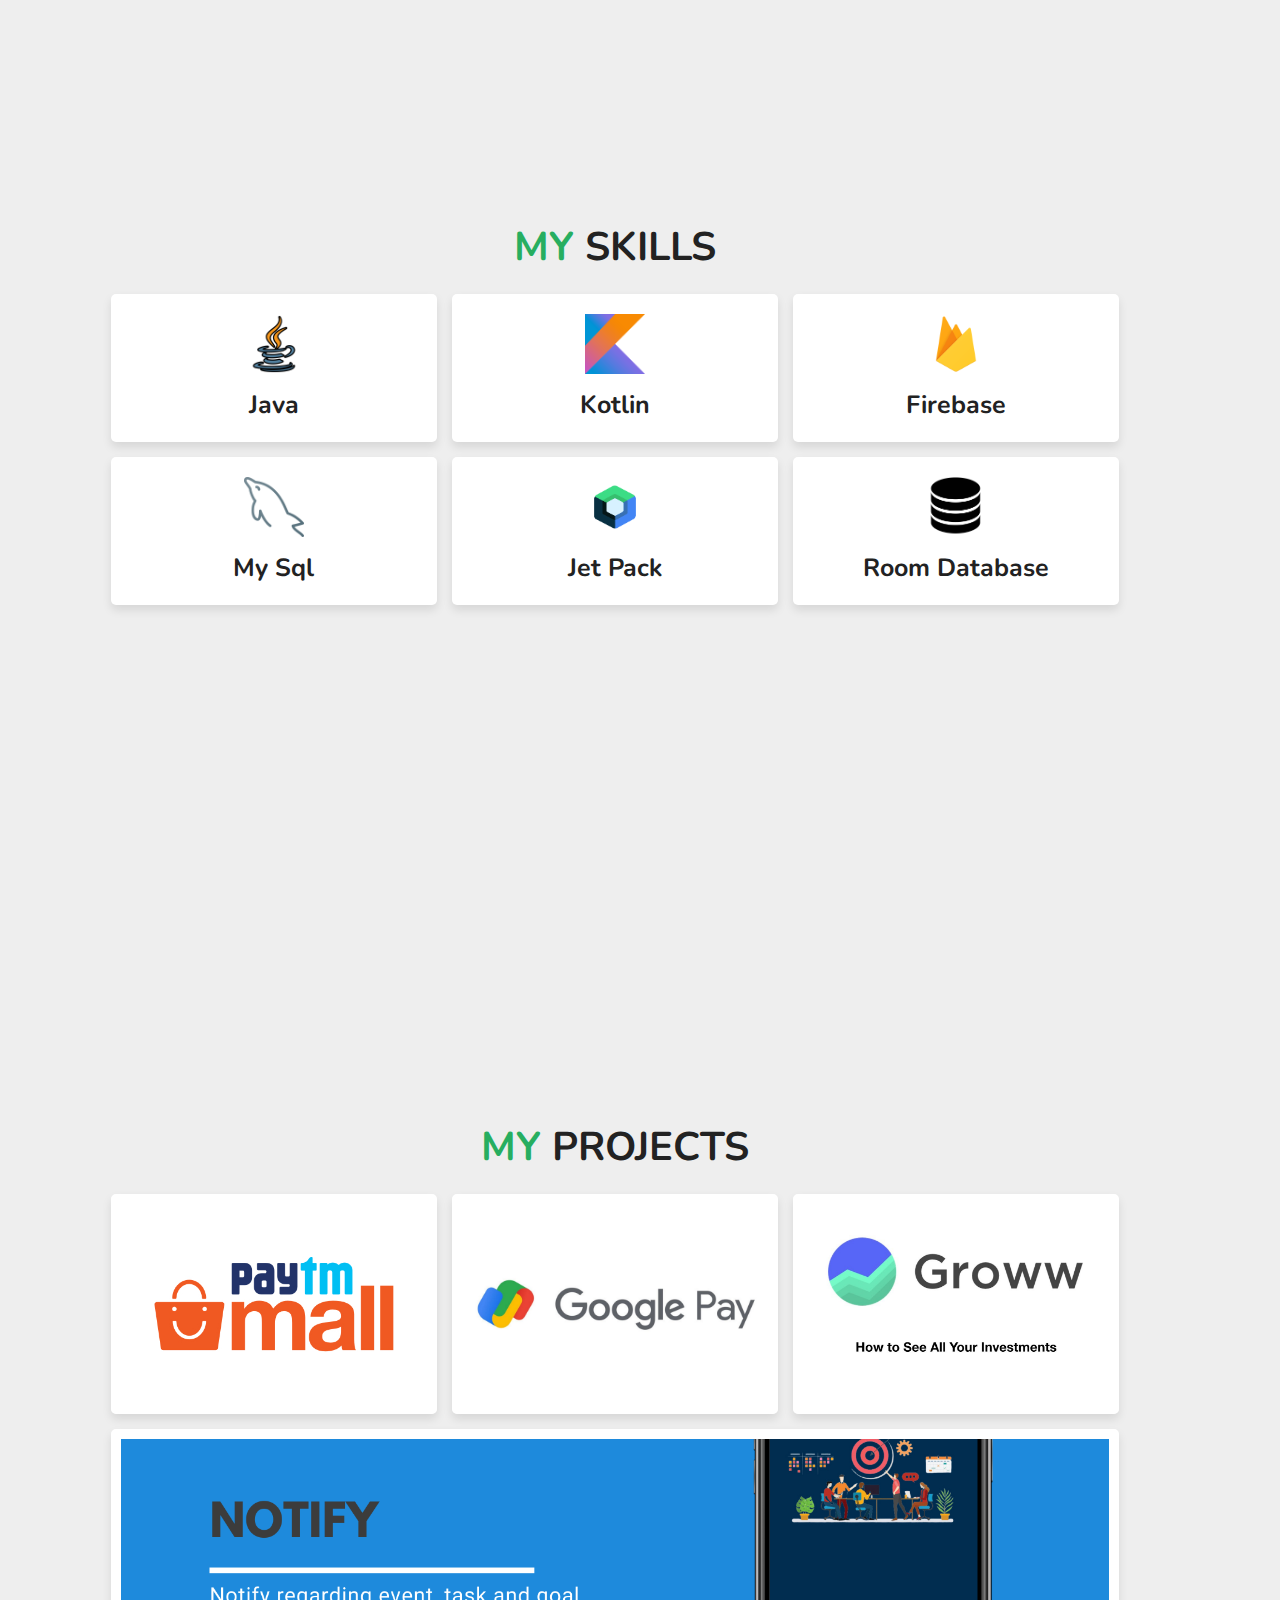
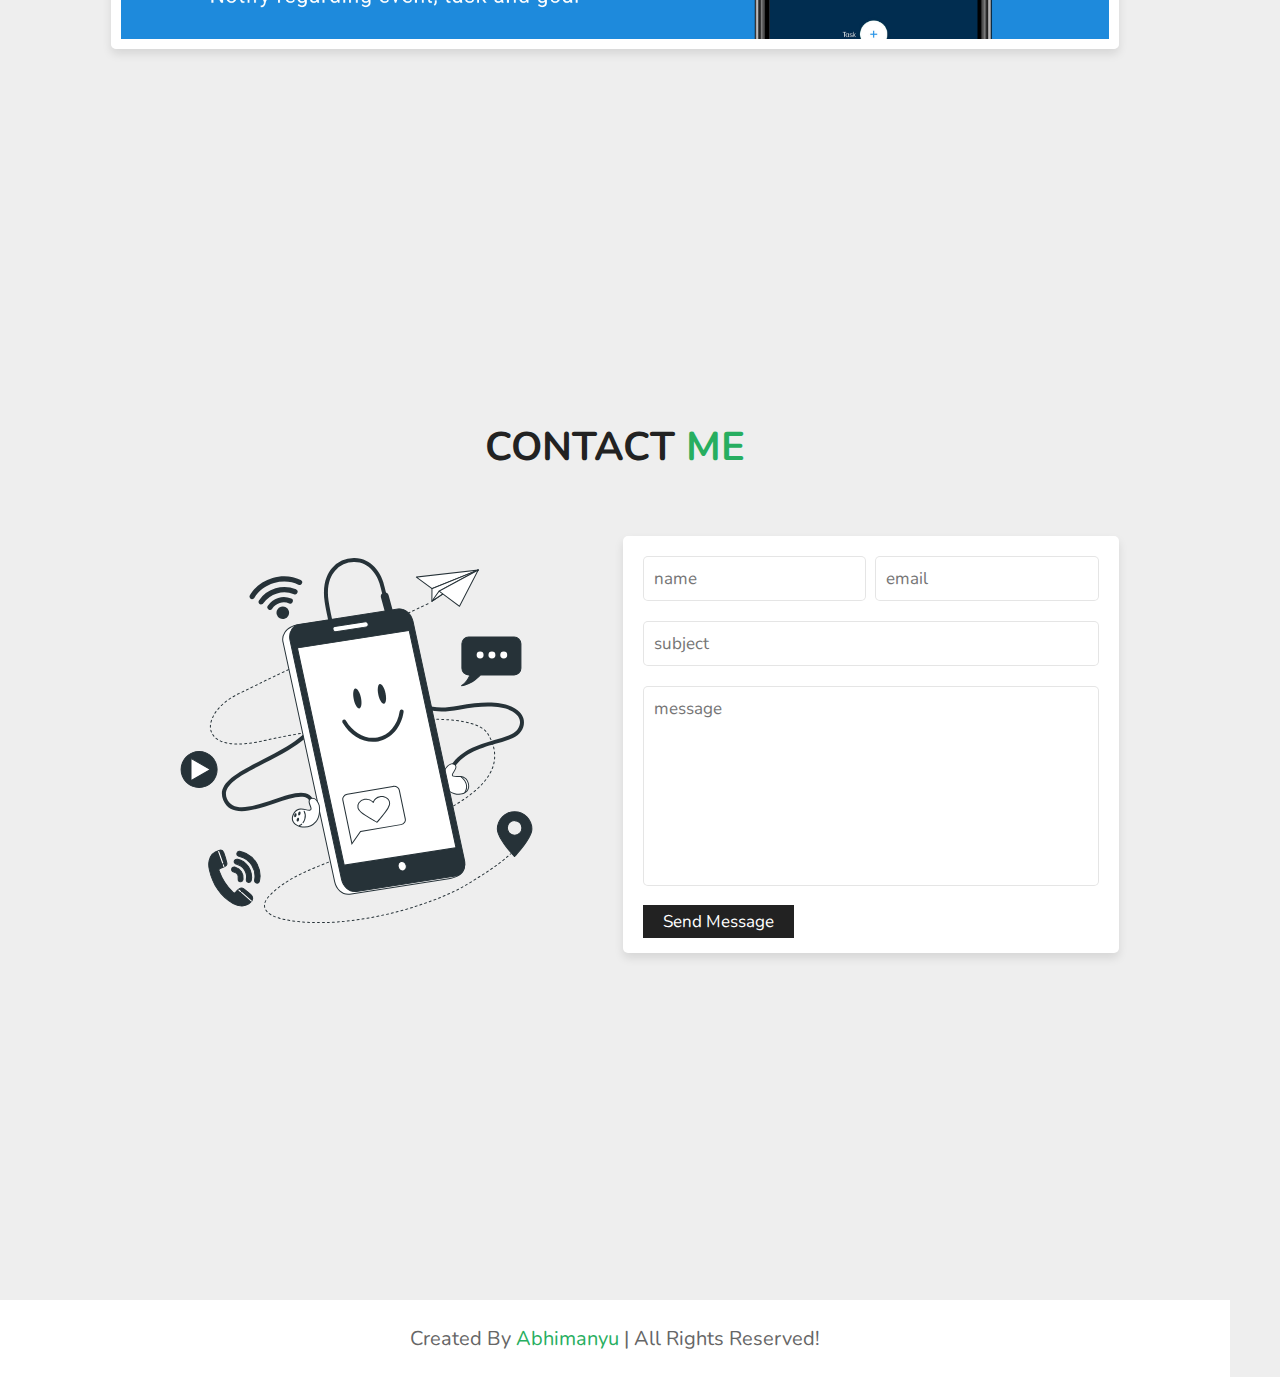
==== commit 104ef10c: "portfolio" ====
--- a/index.html
+++ b/index.html
@@ -151,7 +151,8 @@
         <div class="box tilt">
             <img src="images/paytmmall_logo.jpg" alt="">
             <div class="content">
-                <a href="https://github.com/abhimanyumishra130/Paytm-Mall/tree/main" target="_blank" class="btn">learn more</a>
+                <a href="https://github.com/abhimanyumishra130/Paytm-Mall/tree/main" target="_blank" class="btn">GitHub</a>
+                <a href="https://github.com/abhimanyumishra130/Paytm-Mall/tree/main" target="_blank" class="btn">Video Link</a>
             </div>
         </div>
 
@@ -172,7 +173,8 @@
         <div class="box tilt">
             <img src="images/Notify.png" alt="">
             <div class="content">
-                <a href="https://github.com/abhimanyumishra130/Notify" target="_blank" class="btn">learn more</a>
+                <a href="https://github.com/abhimanyumishra130/Notify" target="_blank" class="btn">GitHub</a>
+                <a href="https://play.google.com/store/apps/details?id=dev.kingbond.notify" target="_blank" class="btn">playStore</a>
             </div>
         </div>
 
